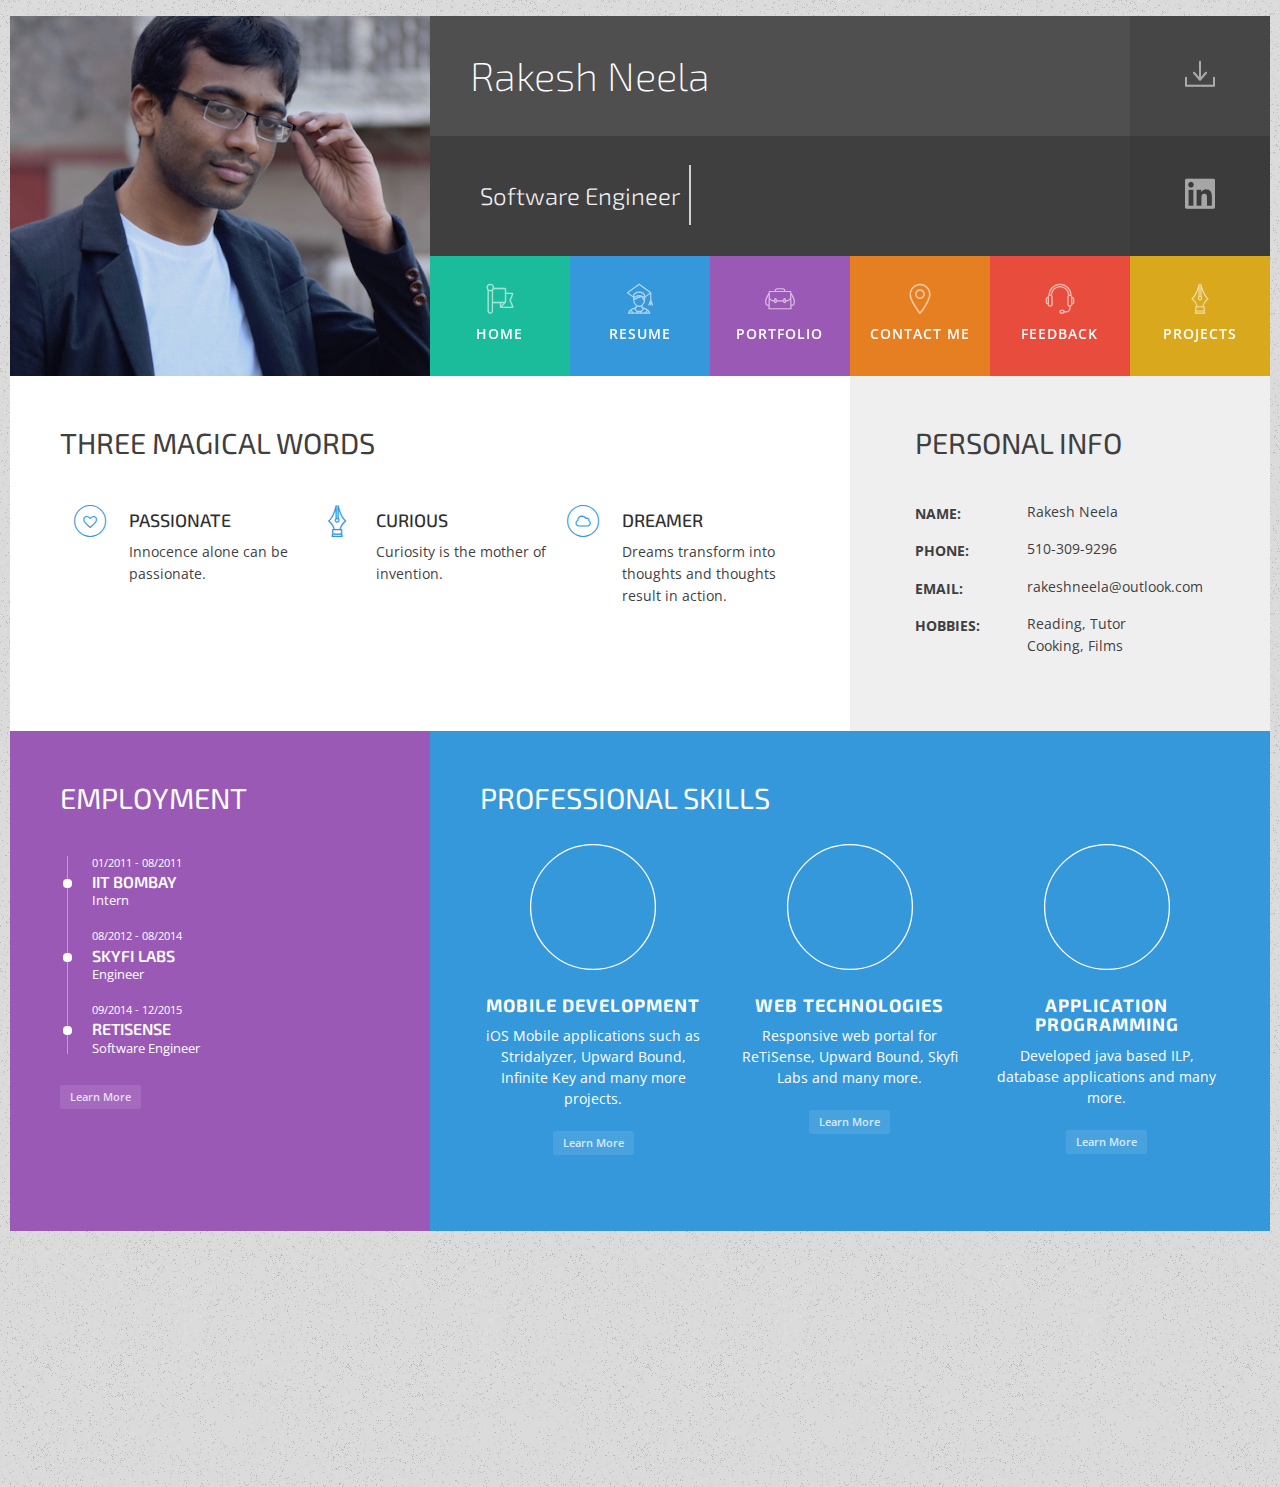
==== index.html @ 39ac91a6 "First Look of Website" ====
<!DOCTYPE html>
<html lang="en">
<!--[if IE 9]>
<html class="ie9" lang="en">    <![endif]-->
<!--[if IE 8]>
<html class="ie8" lang="en">    <![endif]-->
<head>
   <meta http-equiv="Content-Type" content="text/html; charset=utf-8" />
   <meta http-equiv="X-UA-Compatible" content="IE=edge">
   <meta name=viewport content="width=device-width, initial-scale=1">
   <link rel="icon" href="logo.png" type="image/png">
   <title>Rakesh Neela | Home</title>

   <meta name="description" content=" I am Rakesh Neela, looking for opportunities in Software engineer speciality in the areas of iOS and web development.">
   <meta name="keywords" content="Rakesh Neela, iOS Developer, Software Engineer">
   <meta name="author" content="Rakesh Neela">

   <!-- Preloader -->
   <link href="css/preloader.css" property='stylesheet' rel="stylesheet" type="text/css" media="screen"/>

   <!-- CSS -->
   <link rel="stylesheet" href="css/bootstrap.min.css" media="screen">
   <link href="css/font-awesome.min.css" property='stylesheet' rel="stylesheet" type="text/css" media="screen"/>
   <link href="js/flaticons/flaticon.min.css?v=29022016" property='stylesheet' rel="stylesheet" type="text/css" media="screen"/>
   <link href="js/hover/css/hover-min.css" property='stylesheet' rel="stylesheet" type="text/css" media="screen"/>
   <link href="js/mfp/css/magnific-popup.min.css?v=1.1.0" property='stylesheet' rel="stylesheet" type="text/css" media="screen"/>
   <link href="js/owl-carousel/assets/owl.carousel.min.css?v=2.1.0" property='stylesheet' rel="stylesheet" type="text/css" media="screen"/>

   <!-- Custom styles -->
   <link href="css/style.css" property='stylesheet' rel="stylesheet" type="text/css" media="screen"/>
   <link href="css/layouts/samuel.css" property='stylesheet' rel="stylesheet" type="text/css" media="screen"/>
   <link href="css/colors/default.css" id="color-styles" property='stylesheet' rel="stylesheet" type="text/css" media="screen"/>
</head>

<body id="samuel" class="boxed">

<!--Pre-Loader-->
<div id="preloader"></div>

<header>
   <section id="top-navigation" class="container-fluid nopadding">
      <div class="row nopadding ident ui-bg-color01">
         <!-- Photo -->
         <a href="index.html">
            <div class="col-md-4 vc-photo photo-01">&nbsp;</div>
         </a>
         <!-- /Photo -->
         <div class="col-md-8 vc-name nopadding">
            <!-- Name-Position -->
            <div class="row nopadding name">
               <div class="col-md-10 name-title"><h1 class="font-accident-two-extralight">Rakesh Neela</h1></div>
               <div class="col-md-2 nopadding name-pdf">
                  <a href="Rakesh-Resume.pdf" class="hvr-sweep-to-right"><i class="flaticon-download149" title="Download CV.pdf"></i></a>
               </div>
            </div>
            <div class="row nopadding position">
               <div class="col-md-10 position-title">

                  <section class="cd-intro">
                     <h2 class="cd-headline clip is-full-width font-accident-two-light">
                       <!-- <span>Experienced </span> -->
                        <span class="cd-words-wrapper">
                           <b class="is-visible">&nbsp;&nbsp;Software Engineer</b>
                           <b>&nbsp;&nbsp;iOS Developer</b>
                           <b>&nbsp;&nbsp;Web Developer</b>
                        </span>
                     </h2>
                  </section>

               </div>
               <div class="col-md-2 nopadding pdf">
                  <a href="https://www.linkedin.com/in/rakeshneela" class="hvr-sweep-to-right"><i class="flaticon-linkedin22" title="Linked In"></i></a>
               </div>
            </div>
            <!-- /Name-Position -->

            <!-- Main Navigation -->

            <ul id="nav" class="row nopadding cd-side-navigation">
               <li class="col-xs-4 col-sm-2 nopadding menuitem ui-menu-color01" data-animation-duration="1000" data-animation-delay="100">
                  <a href="index.html" class="hvr-sweep-to-bottom"><i class="flaticon-insignia"></i><span>home</span></a>
               </li>
               <li class="col-xs-4 col-sm-2 nopadding menuitem ui-menu-color02" data-animation-duration="1000" data-animation-delay="300">
                  <a href="resume.html" class="hvr-sweep-to-bottom"><i class="flaticon-graduation61"></i><span>resume</span></a>
               </li>
               <li class="col-xs-4 col-sm-2 nopadding menuitem ui-menu-color03" data-animation-duration="1000" data-animation-delay="500">
                  <a href="portfolio-4-col.html" class="hvr-sweep-to-bottom"><i class="flaticon-book-bag2"></i><span>portfolio</span></a>
               </li>
               <li class="col-xs-4 col-sm-2 nopadding menuitem ui-menu-color04" data-animation-duration="1000" data-animation-delay="700">
                  <a href="contacts.html" class="hvr-sweep-to-bottom"><i class="flaticon-placeholders4"></i><span>contact me</span></a>
               </li>
               <li class="col-xs-4 col-sm-2 nopadding menuitem ui-menu-color05" data-animation-duration="1000" data-animation-delay="900">
                  <a href="feedback.html" class="hvr-sweep-to-bottom"><i class="flaticon-earphones18"></i><span>feedback</span></a>
               </li>
               <li class="col-xs-4 col-sm-2 nopadding menuitem ui-menu-color06" data-animation-duration="1000" data-animation-delay="1100">
                  <a href="blog-3-col.html" class="hvr-sweep-to-bottom"><i class="flaticon-pens15"></i><span>projects</span></a>
               </li>
                
            </ul>

            <!-- /Main Navigation -->

         </div>
      </div>
   </section>
</header>

<!-- Container -->
<div class="content-wrap">

   <section class="container-fluid" data-section="home">

      <!-- Personal Flexy Section -->
      <div class="row flex-row">
         <!-- Personal Details 01 -->
         <div id="details" class="col-md-8 flex-column bg-color01 light nopadding"
              data-animation-origin="left"
              data-animation-duration="300"
              data-animation-delay="400"
              data-animation-distance="200px">
            <div class="padding-50 flex-panel">
               <div class="row row-no-padding">
                  <div class="col-md-12 nopadding">
                     <h3 class="font-accident-two-normal uppercase title">Three magical words </h3>
                    <!-- <div class="quote">
                        <h4 class="font-accident-two-normal uppercase subtitle">I am </h4>
                        <div class="dividewhite3"></div>
                     </div> -->
                      <div class="dividewhite3"></div>
                  </div>
               </div>
               <div class="divider-dynamic"></div>
               <div class="row nopadding">
                  <div class="col-md-4 infoblock nopadding">
                     <div class="row">
                        <div class="col-xs-12 col-sm-1 col-md-3"><i class="flaticon-symbol color-blue"></i><div class="dividewhite1"></div></div>
                        <div class="col-xs-12 col-sm-11 col-md-9">
                           <h4 class="font-accident-two-medium uppercase">Passionate</h4>
                           <p class="">
                              Innocence alone can be passionate.
                           </p>
                        </div>
                     </div>
                     <div class="divider-dynamic"></div>
                  </div>
                  <div class="col-md-4 infoblock nopadding">
                     <div class="row">
                        <div class="col-xs-12 col-sm-1 col-md-3"><i class="flaticon-pens15 color-blue"></i><div class="dividewhite1"></div></div>
                        <div class="col-xs-12 col-sm-11 col-md-9">
                           <h4 class="font-accident-two-medium uppercase">Curious </h4>
                           <p class="">
                            Curiosity is the mother of invention.
                           </p>
                        </div>
                     </div>
                     <div class="divider-dynamic"></div>
                  </div>
                  <div class="col-md-4 infoblock nopadding">
                     <div class="row">
                        <div class="col-xs-12 col-sm-1 col-md-3"><i class="flaticon-internet color-blue"></i><div class="dividewhite1"></div></div>
                        <div class="col-xs-12 col-sm-11 col-md-9">
                           <h4 class="font-accident-two-medium uppercase">Dreamer</h4>
                           <p class="">
                              Dreams transform into thoughts and thoughts result in action.
                           </p>
                        </div>
                     </div>
                     <div class="divider-dynamic"></div>
                  </div>

               </div>
            </div>
         </div>
         <!-- /Personal Details 01 -->

         <!-- Personal Details 02 -->
         <div id="personal" class="col-md-4 flex-column light ui-block-color01 personal"
              data-animation-origin="right"
              data-animation-duration="500"
              data-animation-delay="600"
              data-animation-distance="100px">
            <div class="padding-50 flex-panel">
               <h3 class="font-accident-two-normal uppercase title">Personal Info</h3>
               <div class="dividewhite4"></div>
               <div>
                  <div class="fullwidth box">
                     <div class="one"><p class="uppercase">Name:</p></div>
                     <div class="two"><p class="">Rakesh Neela</p></div>
                  </div>
                <!--  <div class="fullwidth box">
                     <div class="one"><p class="uppercase text-nowrap">Birth Date:</p></div>
                     <div class="two"><p class="">03/12/1980</p></div>
                  </div>
                  <div class="fullwidth box">
                     <div class="one"><p class="uppercase">Address:</p></div>
                     <div class="two"><p class="">1234, Direct drive, Daytona Beach, Fl, USA</p></div>
                  </div>
                -->  <div class="fullwidth box">
                     <div class="one"><p class="uppercase">Phone:</p></div>
                     <div class="two"><p class="">510-309-9296</p></div>
                  </div>
                  <div class="fullwidth box">
                     <div class="one"><p class="uppercase">Email:</p></div>
                     <div class="two"><p class="">rakeshneela@outlook.com</p></div>
                  </div>
                  <div class="fullwidth box">
                     <div class="one"><p class="uppercase">Hobbies:</p></div>
                     <div class="two"><p class="">Reading, Tutor <br/> Cooking, Films</p></div>
                  </div>
               </div>
               <div class="dividewhite1"></div>
            </div>
         </div>
         <!-- /Personal Details 02 -->
      </div>
      <!-- /Personal Flexy Section -->

   </section>

   <section id="professional" class="container-fluid" data-section="home">

      <div class="row flex-row">

         <div id="pro-experience" class="col-md-4 flex-column dark nopadding ui-block-color02 flex-col"
              data-animation-origin="bottom"
              data-animation-duration="300"
              data-animation-delay="800"
              data-animation-distance="200px">
            <div class="padding-50 flex-panel">
               <h3 class="font-accident-two-normal uppercase title">Employment</h3>
               <div class="dividewhite4"></div>
               <div class="experience">
                  <ul class="">
                     <li class="date">01/2011 - 08/2011</li>
                     <li class="company uppercase">
                        <a>
                           IIT Bombay
                        </a>
                     </li>
                     <li class="position">Intern</li>
                  </ul>
                  <ul class="">
                     <li class="date">08/2012 - 08/2014</li>
                     <li class="company uppercase">
                        <a>
                           Skyfi Labs
                        </a>
                     </li>
                     <li class="position">Engineer</li>
                  </ul>
                  <ul class="">
                     <li class="date">09/2014 - 12/2015</li>
                     <li class="company uppercase">
                        <a>
                           ReTiSense
                        </a>
                     </li>
                     <li class="position">Software Engineer</li>
                  </ul>
               </div>
               <a href="resume.html" class="btn btn-wh-trans btn-xs">Learn More</a>
               <div class="dividewhite1"></div>
            </div>
         </div>
         <div id="circle-skills" class="col-md-8 flex-column dark nopadding ui-block-color03 flex-col" data-section="progress"
              data-animation-origin="right"
              data-animation-duration="400"
              data-animation-delay="1100"
              data-animation-distance="200px">
            <div class="padding-50 flex-panel">
               <h3 class="font-accident-two-normal uppercase title">Professional skills</h3>
               <div class="dividewhite1"></div>
               <div class="row">

                  <div class="col-md-4 col-sm-4 col-xs-12 nopadding">
                     <div class="progressbar text-center">
                        <div id="circle1"
                             data-progressbar="circle"
                             data-progressbar-color="#fff"
                             data-progressbar-trailcolor="#fff"
                             data-progressbar-to='{"color": "#51f2ec", "width": 4}'
                             data-progressbar-from='{"color": "#3498db", "width": 4}'
                             data-progressbar-value="0.75">
                        </div>
                        <h4 class="font-accident-two-bold uppercase">Mobile Development</h4>
                        <p class="font-regular-normal">
                           iOS Mobile applications such as Stridalyzer, Upward Bound, Infinite Key and many more projects. 
                        </p>
                        <a href="resume.html" class="btn btn-wh-trans btn-xs">Learn More</a>
                     </div>
                       
                      
                     <div class="dividewhite1"></div>
                  </div>

                  <div class="col-md-4 col-sm-4 col-xs-12 nopadding">
                     <div class="progressbar text-center">
                        <div id="circle2"
                             data-progressbar="circle"
                             data-progressbar-color="#fff"
                             data-progressbar-trailcolor="#fff"
                             data-progressbar-to='{"color": "#ffd200", "width": 4}'
                             data-progressbar-from='{"color": "#3498db", "width": 4}'
                             data-progressbar-value="0.90">
                        </div>
                        <h4 class="font-accident-two-bold uppercase">Web Technologies</h4>
                        <p class="font-regular-normal">
                            Responsive web portal for ReTiSense, Upward Bound, Skyfi Labs and many more.  
                        </p>
                        <a href="resume.html" class="btn btn-wh-trans btn-xs">Learn More</a>
                     </div>
                     <div class="dividewhite1"></div>
                  </div>

                  <div class="col-md-4 col-sm-4 col-xs-12 nopadding">
                     <div class="progressbar text-center">
                        <div id="circle3"
                             data-progressbar="circle"
                             data-progressbar-color="#fff"
                             data-progressbar-trailcolor="#fff"
                             data-progressbar-to='{"color": "#F09C88", "width": 4}'
                             data-progressbar-from='{"color": "#3498db", "width": 4}'
                             data-progressbar-value="0.65">
                        </div>
                        <h4 class="font-accident-two-bold uppercase">Application Programming</h4>
                        <p class="font-regular-normal">
                           Developed java based ILP, database applications and many more. 
                        </p>
                        <a href="resume.html" class="btn btn-wh-trans btn-xs">Learn More</a>
                     </div>
                     <div class="dividewhite1"></div>
                  </div>

               </div>
            </div>
         </div>

      </div>

   </section>

</div>

<footer class="padding-50 dark ui-bg-color01"
        data-animation-origin="top"
        data-animation-duration="500"
        data-animation-delay="800"
        data-animation-distance="50px">
   <div class="container-fluid nopadding">
      <div class="row">
    <div class="col-sm-4">
          </div>
          <div class="col-sm-4">
            <center>
            <h5 class="font-accident-two-bold uppercase">Follow me</h5>
            <div class="follow">
               <ul class="list-inline social">
                  <li><a target="_blank" href="https://www.facebook.com/rakeshneela" class="rst-icon-facebook"><i class="fa fa-facebook"></i></a></li>
                  <li><a target="_blank" href="https://twitter.com/rakeshneela1" class="rst-icon-twitter"><i class="fa fa-twitter"></i></a></li>
                  <li><a target="_blank" href="https://github.com/rakeshneela" class="rst-icon-github"><i class="fa fa-github"></i></a></li>
                  <li><a target="_blank" href="#" class="rst-icon-youtube"><i class="fa fa-youtube"></i></a></li>
               </ul>
            </div>
            <div class="divider-dynamic"></div>
                </center>
         </div>
      
          <div class="col-sm-4">
          </div>
       </div>
      <div class="dividewhite1"></div>
      <div class="row">
          <center>
         <div class="col-md-12 copyrights">
            <p>© 2017 Rakesh Neela.</p>
         </div>
              </center>
      </div>
   </div>
</footer>

<!-- Back to Top -->
<div id="back-top"></div>
<!-- /Back to Top -->

<!-- JS -->
<script src="js/jquery.min.js"></script>
<script src="js/bootstrap.min.js" ></script>
<script src="js/imagesloaded.pkgd.min.js"></script>
<script src="js/isotope.pkgd.min.js"></script>
<script src="js/scrollreveal.min.js"></script>
<script src="js/velocity.min.js"></script>

<script src="js/mfp/js/jquery.magnific-popup.min.js" type="text/javascript"></script>
<script src="js/progressbar/progressbar.min.js" type="text/javascript"></script>

<script src="js/anicounter/jquery.counterup.min.js" type="text/javascript"></script>
<script src="js/pjax/jquery.pjax.min.js" type="text/javascript"></script>
<script src="js/owl-carousel/owl.carousel.min.js" type="text/javascript"></script>
<script src="js/headlines/headlines.min.js" type="text/javascript"></script>

<!-- Custom scripts -->
<script src="js/animation.js" type="text/javascript"></script>
<script src="js/custom.js" type="text/javascript"></script>


</body>

</html>
---- css/preloader.css ----
#preloader{position:fixed;left:0;top:0;z-index:99999;width:100%;height:100%;overflow:visible;background:url(../images/preloader.gif) center center no-repeat #666}
---- css/style.css ----
/* Fonts */
@import url("https://fonts.googleapis.com/css?family=Exo+2:100,200,300,400,400i,500,600,700,800,900|Open+Sans:300,400,400i,600,700,800");
/* Colors */
/*------------------------------------------------------------------
[Color Scheme / Colors, textures]
*/
.e-bg-light-texture {
  background: url("../images/backgrounds/dark_fish_skin.png"); }

/* Color Classes */
.color01 {
  color: #ffffff !important; }

.color02 {
  color: #f7f7f7 !important; }

.color03 {
  color: #efefef !important; }

.color04 {
  color: #e7e7e7 !important; }

.color05 {
  color: #dfdfdf !important; }

.color06 {
  color: #d7d7d7 !important; }

.color07 {
  color: #cfcfcf !important; }

.color08 {
  color: #c7c7c7 !important; }

.color09 {
  color: #bfbfbf !important; }

.color10 {
  color: #b7b7b7 !important; }

.color11 {
  color: #afafaf !important; }

.color12 {
  color: #a7a7a7 !important; }

.color13 {
  color: #9f9f9f !important; }

.color14 {
  color: #979797 !important; }

.color15 {
  color: #8f8f8f !important; }
  .color15 a {
    color: #8f8f8f; }
    .color15 a:hover {
      color: #e74c3c; }

.color16 {
  color: #878787 !important; }

.color17 {
  color: #7f7f7f !important; }

.color18 {
  color: #777777 !important; }

.color19 {
  color: #6f6f6f !important; }

.color20 {
  color: #676767 !important; }

.color21 {
  color: #5f5f5f !important; }

.color22 {
  color: #575757 !important; }

.color23 {
  color: #4f4f4f !important; }

.color24 {
  color: #474747 !important; }

.color25 {
  color: #3f3f3f !important; }

.color26 {
  color: #373737 !important; }

.color27 {
  color: #2f2f2f !important; }

.color28 {
  color: #272727 !important; }

.color29 {
  color: #1f1f1f !important; }

.color30 {
  color: #171717 !important; }

.color31 {
  color: #0f0f0f !important; }

.color32 {
  color: #070707 !important; }

.color-red {
  color: #e74c3c !important; }

.color-orange {
  color: #e67e22 !important; }

.color-green {
  color: #1abc9c !important; }

.color-blue {
  color: #3498db !important; }

.color-darkblue {
  color: #1c4a6c !important; }

.color-cyan {
  color: #9b59b6 !important; }

.color-yellow {
  color: #d9a81d !important; }

.color-rose {
  color: #e798ac !important; }

.color-darkrose {
  color: #e17f98 !important; }

.red {
  background-color: #e74c3c !important; }

.orange {
  background-color: #e67e22 !important; }

.green {
  background-color: #1abc9c !important; }

.blue {
  background-color: #3498db !important; }

.darkblue {
  background-color: #1c4a6c !important; }

.cyan {
  background-color: #9b59b6 !important; }

.yellow {
  background-color: #d9a81d !important; }

.l-grey {
  background-color: #f2f2f2 !important; }

.grey {
  background-color: #999 !important; }

/*Font/link Colors */
.fontcolor-regular, .fontcolor-regular a {
  color: #171717 !important; }

.fontcolor-invert, .fontcolor-invert a {
  color: #ffffff !important; }

.fontcolor-medium, .fontcolor-medium a {
  color: #676767 !important; }

.fontcolor-medium-light {
  color: #8f8f8f !important; }
  .fontcolor-medium-light a {
    color: #8f8f8f !important; }
    .fontcolor-medium-light a:hover, .fontcolor-medium-light a:focus {
      color: #e74c3c !important; }

.hovercolor, .hovercolor a {
  color: #e74c3c !important; }

.accent-color, .accent-color a {
  color: #007EA7 !important; }

.accent-color a:hover {
  color: #e74c3c !important; }

/*Background Color Classes */
.bg-color01 {
  background-color: #ffffff !important; }

.bg-color02 {
  background-color: #f7f7f7 !important; }

.bg-color03 {
  background-color: #efefef !important; }

.bg-color04 {
  background-color: #e7e7e7 !important; }

.bg-color05 {
  background-color: #dfdfdf !important; }

.bg-color06 {
  background-color: #d7d7d7 !important; }

.bg-color07 {
  background-color: #cfcfcf !important; }

.bg-color08 {
  background-color: #c7c7c7 !important; }

.bg-color09 {
  background-color: #bfbfbf !important; }

.bg-color10 {
  background-color: #b7b7b7 !important; }

.bg-color11 {
  background-color: #afafaf !important; }

.bg-color12 {
  background-color: #a7a7a7 !important; }

.bg-color13 {
  background-color: #9f9f9f !important; }

.bg-color14 {
  background-color: #979797 !important; }

.bg-color15 {
  background-color: #8f8f8f !important; }

.bg-color16 {
  background-color: #878787 !important; }

.bg-color17 {
  background-color: #7f7f7f !important; }

.bg-color18 {
  background-color: #777777 !important; }

.bg-color19 {
  background-color: #6f6f6f !important; }

.bg-color20 {
  background-color: #676767 !important; }

.bg-color21 {
  background-color: #5f5f5f !important; }

.bg-color22 {
  background-color: #575757 !important; }

.bg-color23 {
  background-color: #4f4f4f !important; }

.bg-color24 {
  background-color: #474747 !important; }

.bg-color25 {
  background-color: #3f3f3f !important; }

.bg-color26 {
  background-color: #373737 !important; }

.bg-color27 {
  background-color: #2f2f2f !important; }

.bg-color28 {
  background-color: #272727 !important; }

.bg-color29 {
  background-color: #1f1f1f !important; }

.bg-color30 {
  background-color: #171717 !important; }

.bg-color31 {
  background-color: #0f0f0f !important; }

.bg-color32 {
  background-color: #070707 !important; }

.dark .title, .dark p {
  color: #ffffff; }
.dark .subtitle {
  color: #8f8f8f; }

/* Typography */
/*------------------------------------------------------------------
[Typography]
*/
/* Headings Fonts variables */
/* Heading font two */
.font-accident-two-thin {
  font-family: "Exo 2", sans-serif;
  font-weight: 100 !important; }

.font-accident-two-extralight {
  font-family: "Exo 2", sans-serif;
  font-weight: 200 !important; }

.font-accident-two-light {
  font-family: "Exo 2", sans-serif;
  font-weight: 300 !important; }

.font-accident-two-normal {
  font-family: "Exo 2", sans-serif;
  font-weight: 400 !important; }

.font-accident-two-medium {
  font-family: "Exo 2", sans-serif;
  font-weight: 500 !important; }

.font-accident-two-bold {
  font-family: "Exo 2", sans-serif;
  font-weight: 700 !important; }

.font-accident-two-extrabold {
  font-family: "Exo 2", sans-serif;
  font-weight: 800 !important; }

.font-accident-two-black {
  font-family: "Exo 2", sans-serif;
  font-weight: 900 !important; }

/* Regular font */
.font-regular-light {
  font-family: "Open Sans", sans-serif;
  font-weight: 300;
  font-style: normal !important; }

.font-regular-normal {
  font-family: "Open Sans", sans-serif;
  font-weight: 400;
  font-style: normal !important; }

.font-regular-normal-italic {
  font-family: "Open Sans", sans-serif;
  font-weight: 400;
  font-style: oblique !important; }

.font-regular-medium {
  font-family: "Open Sans", sans-serif;
  font-weight: 600;
  font-style: normal !important; }

.font-regular-bold {
  font-family: "Open Sans", sans-serif;
  font-weight: 700;
  font-style: normal !important; }

.font-regular-extrabold {
  font-family: "Open Sans", sans-serif;
  font-weight: 800;
  font-style: normal !important; }

/* Headings */
h2 {
  font-size: 48px; }

h3 {
  line-height: 1.2em;
  font-size: 29px; }

h6 {
  font-size: 11px;
  letter-spacing: 3px; }

h4 a, h5 a, h6 a {
  color: #e74c3c; }

.title-light {
  padding-bottom: 20px;
  border-bottom: 1px solid rgba(0, 0, 0, 0.1);
  display: initial; }

/* Paragraphs */
.small {
  font-size: 13px; }

.extrasmall {
  font-size: 12px; }

.superheading {
  font-size: 48px; }

/* Buttons */
/*------------------------------------------------------------------
[Buttons]
*/
/* Button Types */
.btn-darker,
.btn-blk,
.btn-gr,
.btn-lgr,
.btn-lgr-str,
.btn-grey-str,
.btn-light,
.btn-wh,
.btn-wh-str,
.btn-rd,
.btn-rd-str,
.btn-wh-trans {
  letter-spacing: 0;
  border-radius: 2px;
  font-weight: 600;
  font-family: "Open Sans", sans-serif;
  margin-right: 12px;
  padding: 8px 24px;
  transition: all 0.35s ease-in-out;
  -moz-transition: all 0.35s ease-in-out;
  -webkit-transition: all 0.35s ease-in-out;
  -o-transition: all 0.35s ease-in-out;
  -ms-transition: all 0.35s ease-in-out; }
  .btn-darker:focus,
  .btn-blk:focus,
  .btn-gr:focus,
  .btn-lgr:focus,
  .btn-lgr-str:focus,
  .btn-grey-str:focus,
  .btn-light:focus,
  .btn-wh:focus,
  .btn-wh-str:focus,
  .btn-rd:focus,
  .btn-rd-str:focus,
  .btn-wh-trans:focus {
    outline: none; }

.btn-darker {
  border: 1px solid #6f6f6f;
  background: #6f6f6f;
  color: #ffffff !important; }
  .btn-darker:hover {
    border: 1px solid #e74c3c;
    background: #e74c3c;
    color: #ffffff !important; }

.btn-blk {
  border: 1px solid #353535;
  background: #353535;
  color: #8f8f8f !important; }
  .btn-blk:hover {
    border: 1px solid #e74c3c;
    background: #e74c3c;
    color: #ffffff !important; }
  .btn-blk:focus {
    border: 1px solid #e74c3c;
    background: #e74c3c;
    color: #ffffff !important; }

.btn-gr {
  border: 1px solid transparent;
  color: #c7c7c7 !important;
  background: #505050; }
  .btn-gr:hover {
    border: 1px solid #e74c3c;
    background: #e74c3c;
    color: #ffffff !important; }

.btn-lgr {
  border: 1px solid #e7e7e7;
  background: #e7e7e7;
  color: #ffffff !important; }
  .btn-lgr:hover {
    border: 1px solid #e74c3c;
    background: #e74c3c;
    color: #ffffff !important; }

.btn-lgr-str {
  background: none;
  border: 2px solid #d7d7d7;
  color: #cfcfcf !important; }
  .btn-lgr-str:hover {
    background: none;
    border: 2px solid #e74c3c;
    color: #e74c3c !important; }
  .btn-lgr-str:focus {
    background: none;
    border: 2px solid #e74c3c;
    color: #e74c3c !important; }

.btn-grey-str {
  background: none !important;
  border: 2px solid #bfbfbf;
  color: #bfbfbf !important; }
  .btn-grey-str:hover {
    background: none;
    border: 2px solid #e74c3c;
    color: #e74c3c !important; }

.btn-light {
  background: #efefef;
  border: 1px solid #efefef;
  color: #bfbfbf !important; }
  .btn-light:hover {
    background: #e74c3c;
    border: 1px solid #e74c3c;
    color: #ffffff !important; }

.btn-wh-str {
  background: none;
  border: 2px solid #ffffff;
  color: #ffffff !important; }
  .btn-wh-str:hover {
    background: none;
    border: 2px solid #e74c3c;
    color: #e74c3c !important; }

.btn-wh {
  background: #ffffff;
  border: 2px solid #ffffff;
  color: #bfbfbf !important; }
  .btn-wh:hover {
    background: #e74c3c;
    border: 2px solid #e74c3c;
    color: #ffffff !important; }

.btn-rd {
  border: 1px solid #e74c3c;
  color: #ffffff !important;
  background: #e74c3c; }
  .btn-rd:hover {
    border: 1px solid #ec1717;
    background: #ec1717;
    color: #ffffff !important; }

.btn-rd-str {
  background: none;
  border: 2px solid #e74c3c;
  color: #e74c3c !important; }
  .btn-rd-str:hover {
    background: none;
    border: 2px solid #ffffff;
    color: #ffffff !important; }

.btn-wh-trans {
  margin-top: 8px;
  background: rgba(255, 255, 255, 0.1);
  border: 1px solid transparent;
  color: rgba(255, 255, 255, 0.8) !important; }
  .btn-wh-trans:hover {
    background: rgba(255, 255, 255, 0.3);
    color: #ffffff !important; }

/* Button Sizes */
.btn-lg {
  font-size: 15px; }

.btn-default {
  font-size: 13px; }

.btn-sm {
  font-size: 12px; }

.btn-xs {
  font-size: 11px;
  padding: 3px 9px 2px 9px; }

/* Basic styles */
/*------------------------------------------------------------------
[4. Basic Styles]
*/
html {
  -webkit-font-smoothing: antialiased; }

body {
  display: block;
  background-color: #bfbfbf;
  overflow-x: hidden;
  overflow-y: auto;
  color: #2f2f2f;
  font: 14px/1.6 "Open Sans", sans-serif;
  font-weight: 400;
  text-rendering: optimizeLegibility;
  -webkit-font-smoothing: antialiased;
  -moz-osx-font-smoothing: grayscale; }

.boxed {
  display: block;
  background-color: #676767;
  position: relative;
  max-width: 1260px;
  margin-right: auto;
  margin-left: auto; }
  .boxed header {
    margin: 16px 0 0 0; }
  .boxed footer {
    margin: 0 0 16px 0; }

#initial {
  background-image: url("../images/initial/bg-01.jpg");
  background-attachment: fixed;
  background-position: center center;
  background-size: cover; }
  #initial .layouts {
    text-align: center;
    padding: 0 20px;
    margin-bottom: 25px; }
    #initial .layouts p {
      font-size: 12px;
      font-weight: 500;
      color: #a7a7a7; }
    #initial .layouts .demo-image-wrap {
      border: 1px solid #fff;
      background-color: #fff;
      padding: 3px;
      position: relative;
      margin-right: 1px;
      transition: all 0.4s;
      -webkit-transition: all 0.4s;
      -webkit-box-shadow: 0 2px 8px rgba(0, 0, 0, 0.15);
      box-shadow: 0 2px 8px rgba(0, 0, 0, 0.15); }
      #initial .layouts .demo-image-wrap:hover {
        background-color: #e67e22;
        border-color: #e74c3c;
        -webkit-box-shadow: 0 4px 12px rgba(0, 0, 0, 0.4), 0 -4px 12px rgba(0, 0, 0, 0.4);
        box-shadow: 0 4px 12px rgba(0, 0, 0, 0.4), 0 -4px 12px rgba(0, 0, 0, 0.4); }
        #initial .layouts .demo-image-wrap:hover .demo-image {
          background-position: center bottom; }
        #initial .layouts .demo-image-wrap:hover .short {
          -webkit-transition: background-position .7s linear 0s;
          transition: background-position .7s linear 0s; }
        #initial .layouts .demo-image-wrap:hover .medium {
          -webkit-transition: background-position 3s linear 0s;
          transition: background-position 3s linear 0s; }
        #initial .layouts .demo-image-wrap:hover .long {
          -webkit-transition: background-position 8s linear 0s;
          transition: background-position 8s linear 0s; }
    #initial .layouts .demo-image {
      position: relative;
      background-position: top center;
      background-repeat: no-repeat;
      background-size: 100% auto;
      margin: 0 auto;
      height: 230px;
      -webkit-transition: background-position 1s linear 0s;
      -moz-transition: background-position 1s linear 0s;
      -o-transition: background-position 1s linear 0s;
      transition: background-position 1s linear 0s; }
    #initial .layouts .demo-main {
      height: 400px; }
    @media (max-width: 991px) {
      #initial .layouts .demo-image {
        height: 600px; } }
    @media (max-width: 767px) {
      #initial .layouts .demo-image {
        height: 500px; } }
    @media (max-width: 543px) {
      #initial .layouts .demo-image {
        height: 300px; } }

.check {
  position: absolute;
  width: 50px;
  height: 50px;
  border-radius: 25px;
  text-align: center;
  right: -20px;
  top: -20px;
  color: #ffffff;
  font-family: "Open Sans", sans-serif;
  font-size: 12px;
  font-weight: 700;
  line-height: 50px;
  z-index: 999;
  text-transform: uppercase; }

/*Clearfix */
.clearfix:after {
  content: ".";
  visibility: hidden;
  display: block;
  height: 0;
  clear: both; }

a,
a i,
a i:before {
  cursor: pointer;
  text-decoration: none;
  color: #2f2f2f;
  transition: all 0.25s ease 0s;
  -moz-transition: all 0.25s ease 0s;
  -webkit-transition: all 0.25s ease 0s;
  -o-transition: all 0.25s ease 0s; }

a:hover,
a:focus {
  text-decoration: none;
  outline: none;
  color: #e74c3c; }

p {
  line-height: 1.6em;
  font-size: 14px;
  font-weight: 400;
  margin: 0 0 10px 0;
  color: #2f2f2f; }

hr {
  margin-bottom: 0;
  margin-top: 0;
  border-top: 1px solid #bfbfbf;
  padding: 6px 0 6px 0;
  border-bottom: none;
  border-left: none;
  border-right: none; }

/* Lists */
ul {
  padding-left: 0;
  list-style: none;
  margin-left: 0; }
  ul li {
    padding: 0; }
    ul li a {
      cursor: pointer;
      color: #2f2f2f; }
  ul li, ul li a {
    font-size: 13px; }

ul.list-o {
  list-style: none;
  padding: 0;
  margin: 0; }
  ul.list-o li {
    padding-left: 1em;
    text-indent: -.7em; }
    ul.list-o li:before {
      padding-right: 4px;
      content: "O";
      color: #e74c3c; }

/* Dividers */
.dividewhite1 {
  height: 10px; }

.dividewhite2 {
  height: 20px; }

.dividewhite3 {
  height: 30px; }

.dividewhite4 {
  height: 40px; }

.dividewhite5 {
  height: 50px; }

.dividewhite6 {
  height: 60px; }

.dividewhite7 {
  height: 70px; }

.dividewhite8 {
  height: 80px; }

.dividewhite9 {
  height: 90px; }

.dividewhite10 {
  height: 100px; }

.divider-dynamic {
  height: 10px; }

/* Heights */
.height-600 {
  min-height: 600px; }

.height-500 {
  min-height: 500px; }

.height-400 {
  min-height: 400px; }

.height-300 {
  min-height: 300px; }

.height-200 {
  min-height: 200px; }

.height-100 {
  min-height: 100px; }

/* Paddings */
.padding-30,
.padding-40,
.padding-50,
.padding-60 {
  overflow: hidden; }

.padding-30 {
  padding: 30px 30px 30px 30px; }

.padding-0-30-30-0 {
  padding: 0 30px 30px 0; }

.padding-30-30-30-0 {
  padding: 30px 30px 30px 0; }

.padding-40 {
  padding: 30px 40px 30px 40px; }

.padding-44 {
  padding: 44px 30px 44px 30px; }

.padding-50 {
  padding: 50px 50px 50px 50px; }

.padding-60 {
  padding: 60px 60px 60px 60px; }

/* No Padding elements */
.row-no-padding {
  margin-left: 0 !important;
  margin-right: 0 !important; }
  .row-no-padding [class*="col-"] {
    padding-left: 0 !important;
    padding-right: 0 !important; }

.nopadding {
  padding: 0 !important;
  margin: 0 !important; }

.nomargin {
  margin: 0 !important; }

/* Position */
.e-absolute {
  position: absolute !important; }

.e-relative {
  position: relative !important; }

.e-fixed {
  position: fixed !important; }

/* Display */
.inline {
  display: inline; }

.block {
  display: block; }

.inline-block {
  display: inline-block; }

.e-centered {
  margin: 0 auto; }

.table {
  display: table; }

.table-row {
  display: table-row; }

.table-cell {
  display: table-cell; }

/* Text */
.uppercase {
  text-transform: uppercase; }

i {
  color: #b7b7b7; }

.hidden {
  display: none; }

.respon-wrap img {
  max-width: 100% !important;
  height: auto;
  display: block; }

/* Widths */
.fullwidth {
  width: 100% !important; }

.width-90 {
  width: 90%; }

.width-80 {
  width: 80%; }

.width-70 {
  width: 70%; }

.width-60 {
  width: 60%; }

.width-50 {
  width: 50%; }

.width-40 {
  width: 40%; }

.width-30 {
  width: 30%; }

/* Back to top */
#back-top {
  background: #bfbfbf url(../images/back_top.png) no-repeat 50% 50%;
  bottom: 40px;
  visibility: hidden;
  height: 40px;
  position: fixed;
  right: 30px;
  width: 40px;
  z-index: 9999;
  opacity: 0;
  cursor: pointer; }
  #back-top:hover {
    background: #e74c3c url(../images/back_top.png) no-repeat 50% 50%;
    border-color: #e74c3c; }

/* Forms */
input, textarea {
  border: 0;
  background: none;
  border: 1px solid #d7d7d7;
  width: 100%;
  padding-top: 5px;
  padding-bottom: 5px;
  text-indent: 5px;
  color: #fff;
  transition: all 0.5s;
  -moz-transition: all 0.5s;
  -webkit-transition: all 0.5s;
  -o-transition: all 0.5s; }
  input:focus, textarea:focus {
    outline: 0;
    border-color: #b7b7b7; }

input, textarea, button {
  color: #777;
  font-size: 14px;
  font-weight: 400;
  letter-spacing: 1px;
  font-family: "Raleway","Helvetica Neue",Helvetica,Arial,sans-serif; }

button, input, select, textarea {
  -webkit-box-sizing: border-box;
  -moz-box-sizing: border-box;
  box-sizing: border-box;
  margin: 0;
  max-width: 100%;
  vertical-align: baseline;
  font-size: 100%; }

:focus {
  outline: 0; }

/* Placeholders */
::-webkit-input-placeholder {
  color: #8f8f8f; }

:-moz-placeholder {
  color: #8f8f8f; }

::-moz-placeholder {
  color: #8f8f8f;
  opacity: 1;
  /* Since FF19 lowers the opacity of the placeholder by default */ }

:-ms-input-placeholder {
  color: #8f8f8f; }

/* Blocks */
.e-block-big {
  padding: 160px 0 160px 0; }

.e-block-regular {
  padding: 130px 0 130px 0; }

.e-block-short {
  padding: 100px 0 100px 0; }

.e-block-null {
  margin: 0; }

.e-block-light {
  background: #ffffff;
  color: #b7b7b7; }
  .e-block-light p, .e-block-light h2, .e-block-light h3, .e-block-light h4, .e-block-light h5 {
    color: #b7b7b7; }
  .e-block-light a, .e-block-light .infoblock a {
    color: #b7b7b7; }
    .e-block-light a:hover, .e-block-light .infoblock a:hover {
      color: #e74c3c;
      text-decoration: none; }

.e-block-centered {
  text-align: center; }

.infoblock a:hover {
  text-decoration: none; }
.infoblock .morelink {
  font-size: 11px;
  text-transform: uppercase;
  letter-spacing: 1px;
  line-height: 22px; }
  .infoblock .morelink a {
    text-decoration: none; }
    .infoblock .morelink a i {
      margin-left: 5px; }
.infoblock .navlinks a {
  text-transform: uppercase;
  font-weight: 600;
  letter-spacing: 2px;
  font-size: 11px; }

/* Flex */
.row.flex-row {
  display: -webkit-flex;
  display: -ms-flexbox;
  display: flex;
  border: none;
  -webkit-flex-wrap: nowrap;
  -ms-flex-wrap: nowrap;
  flex-wrap: nowrap; }

.col-md-4.flex-column {
  flex-shrink: 1;
  flex-basis: auto;
  display: -webkit-flex;
  display: -ms-flexbox;
  display: flex;
  border: none;
  width: 33.33333333%; }

.col-md-8.flex-column {
  flex-shrink: 1;
  flex-basis: auto;
  display: -webkit-flex;
  display: -ms-flexbox;
  display: flex;
  border: none;
  width: 66.66666667%; }

.flex-panel {
  width: 100%; }

@media (max-width: 991px) {
  .row.flex-row {
    display: block; }

  .flex-column {
    width: 100% !important; } }
/*------------------------------------------------------------------
[VCard Modules]
*/
.content-wrap {
  -webkit-overflow-scrolling: touch; }

/*Main Navigation */
#top-navigation {
  z-index: 3; }
  #top-navigation .ident {
    color: #e7e7e7; }
    #top-navigation .ident .vc-photo {
      -moz-transition: all .5s ease-in-out;
      -webkit-transition: all .5s ease-in-out;
      transition: all .5s ease-in-out; }
      #top-navigation .ident .vc-photo a {
        width: 100%;
        height: 100%; }
    #top-navigation .ident .vc-name .name .name-title {
      padding: 17px 40px 18px 40px;
      min-height: 120px;
      max-height: 120px;
      overflow: hidden; }
    #top-navigation .ident .vc-name .name .name-pdf {
      background: rgba(0, 0, 0, 0.1);
      min-height: 120px;
      max-height: 120px;
      text-align: center; }
      #top-navigation .ident .vc-name .name .name-pdf a {
        width: 100%;
        text-decoration: none;
        color: #ffffff; }
        #top-navigation .ident .vc-name .name .name-pdf a i {
          padding-top: 34px;
          display: block; }
          #top-navigation .ident .vc-name .name .name-pdf a i:before {
            width: 100%;
            opacity: .6;
            color: #efefef;
            font-size: 30px;
            margin: 0;
            transition: all 0.35s ease-in-out;
            -moz-transition: all 0.35s ease-in-out;
            -webkit-transition: all 0.35s ease-in-out;
            -o-transition: all 0.35s ease-in-out;
            -ms-transition: all 0.35s ease-in-out; }
        #top-navigation .ident .vc-name .name .name-pdf a:hover i:before {
          opacity: 1; }
    #top-navigation .ident .vc-name .name h1 {
      margin: 0;
      font-size: 40px;
      line-height: 2.1em; }
    #top-navigation .ident .vc-name .position {
      color: #efefef; }
      #top-navigation .ident .vc-name .position .position-title {
        background: rgba(0, 0, 0, 0.2);
        padding: 23px 40px 34px 40px;
        min-height: 120px;
        max-height: 120px; }
      #top-navigation .ident .vc-name .position .pdf {
        background: rgba(0, 0, 0, 0.25);
        min-height: 120px;
        max-height: 120px;
        text-align: center; }
        #top-navigation .ident .vc-name .position .pdf a {
          width: 100%;
          text-decoration: none;
          color: #ffffff; }
          #top-navigation .ident .vc-name .position .pdf a i {
            padding-top: 34px;
            display: block; }
            #top-navigation .ident .vc-name .position .pdf a i:before {
              width: 100%;
              opacity: .6;
              color: #efefef;
              font-size: 30px;
              margin: 0;
              transition: all 0.35s ease-in-out;
              -moz-transition: all 0.35s ease-in-out;
              -webkit-transition: all 0.35s ease-in-out;
              -o-transition: all 0.35s ease-in-out;
              -ms-transition: all 0.35s ease-in-out; }
          #top-navigation .ident .vc-name .position .pdf a:hover i:before {
            opacity: 1; }
      #top-navigation .ident .vc-name .position h2 {
        font-size: 24px;
        line-height: 2.7em;
        white-space: nowrap;
        overflow: hidden;
        text-overflow: ellipsis; }
      #top-navigation .ident .vc-name .position p {
        font-size: 12px; }
  #top-navigation .menuitem {
    min-height: 120px;
    text-align: center; }
    #top-navigation .menuitem a {
      width: 100%;
      text-decoration: none;
      color: #ffffff; }
      #top-navigation .menuitem a i {
        padding-top: 19px;
        display: block; }
        #top-navigation .menuitem a i:before {
          color: rgba(255, 255, 255, 0.6);
          font-size: 30px;
          margin: 0; }
      #top-navigation .menuitem a span {
        display: block;
        width: 100%;
        text-align: center;
        text-transform: uppercase;
        font-size: 14px;
        font-weight: 600;
        letter-spacing: 1px; }

/* Menu hover effect settings */
.hvr-sweep-to-bottom:before,
.hvr-sweep-to-right:before {
  height: 120px; }

.hvr-sweep-to-bottom:before {
  background: rgba(0, 0, 0, 0.2); }

.hvr-sweep-to-right:before {
  background: rgba(255, 255, 255, 0.1); }

/* Personal Grid Hovers */
.hvr-bounce-to-top.hvr-green:before {
  background: #1abc9c; }

.hvr-bounce-to-top.hvr-blue:before {
  background: #3498db; }

.hvr-bounce-to-top.hvr-orange:before {
  background: #e67e22; }

.hvr-bounce-to-top.hvr-red:before {
  background: #e74c3c; }

.hvr-bounce-to-top.hvr-yellow:before {
  background: #d9a81d; }

.hvr-bounce-to-top.hvr-cyan:before {
  background: #9b59b6; }

.hvr-bounce-to-top:active,
.hvr-bounce-to-top:focus,
.hvr-bounce-to-top:hover {
  color: #fff; }
  .hvr-bounce-to-top:active p,
  .hvr-bounce-to-top:focus p,
  .hvr-bounce-to-top:hover p {
    color: #fff; }
  .hvr-bounce-to-top:active .p-icon,
  .hvr-bounce-to-top:focus .p-icon,
  .hvr-bounce-to-top:hover .p-icon {
    background: #ffffff !important; }

/* Animated Title */
.cd-intro {
  width: 90%;
  max-width: 768px; }

.cd-words-wrapper {
  display: inline-block;
  position: relative;
  text-align: left; }
  .cd-words-wrapper b {
    display: inline-block;
    position: absolute;
    white-space: nowrap;
    font-weight: 300;
    left: 0;
    top: 0; }
  .cd-words-wrapper b.is-visible {
    position: relative; }

.no-js .cd-words-wrapper b {
  opacity: 0; }

.no-js .cd-words-wrapper b.is-visible {
  opacity: 1; }

.cd-headline.clip span {
  display: inline-block;
  padding: .2em 0; }

.cd-headline.clip .cd-words-wrapper {
  overflow: hidden;
  vertical-align: top; }

.cd-headline.clip .cd-words-wrapper::after {
  /* line */
  content: '';
  position: absolute;
  top: 6px;
  right: 0;
  width: 2px;
  height: 80%;
  background-color: #cfcfcf; }

.cd-headline.clip b {
  opacity: 0; }

.cd-headline.clip b.is-visible {
  opacity: 1; }

/* Magmific Popup */
.mfp-arrow-right:after,
.mfp-arrow-right .mfp-a {
  position: absolute;
  padding: 13px;
  box-shadow: inset 2px -2px 0 0 #fff;
  cursor: pointer;
  -moz-transition: .15s;
  -o-transition: .15s;
  -webkit-transition: .15s;
  transition: .15s;
  margin-left: 0;
  border-left: 0;
  -moz-transform: rotate(225deg);
  -ms-transform: rotate(225deg);
  -o-transform: rotate(225deg);
  -webkit-transform: rotate(225deg);
  transform: rotate(225deg); }

.mfp-arrow-left:after,
.mfp-arrow-left .mfp-a {
  position: absolute;
  padding: 13px;
  box-shadow: inset 2px -2px 0 0 #fff;
  cursor: pointer;
  left: 50px;
  -moz-transition: .15s;
  -o-transition: .15s;
  -webkit-transition: .15s;
  transition: .15s;
  margin-left: 0;
  border-right: 0;
  -moz-transform: rotate(45deg);
  -ms-transform: rotate(45deg);
  -o-transform: rotate(45deg);
  -webkit-transform: rotate(45deg);
  transform: rotate(45deg); }

.mfp-arrow-right:before,
.mfp-arrow-left:before {
  display: none; }

.mfp-fade.mfp-bg {
  opacity: 0;
  -webkit-transition: all 0.15s ease-out;
  -moz-transition: all 0.15s ease-out;
  transition: all 0.15s ease-out; }

.mfp-fade.mfp-bg.mfp-ready {
  opacity: 0.8; }

.mfp-fade.mfp-bg.mfp-removing {
  opacity: 0; }

.mfp-fade.mfp-wrap .mfp-content {
  opacity: 0;
  -webkit-transition: all 0.15s ease-out;
  -moz-transition: all 0.15s ease-out;
  transition: all 0.15s ease-out; }

.mfp-fade.mfp-wrap.mfp-ready .mfp-content {
  opacity: 1; }

.mfp-fade.mfp-wrap.mfp-removing .mfp-content {
  opacity: 0; }

.mfp-bg {
  position: fixed !important; }

/* Circle Progress */
/* Vertical Timeline */
#timeline .btn {
  margin-right: 0; }
#timeline > div > div .btn-lgr-str {
  margin-right: 0 !important; }
#timeline .timeline-vert {
  list-style: none;
  padding: 20px 0 20px;
  position: relative; }
  #timeline .timeline-vert:before {
    top: 0;
    bottom: 0;
    position: absolute;
    content: " ";
    width: 1px;
    opacity: .3;
    left: 50%;
    margin-left: -0.5px; }
  #timeline .timeline-vert li {
    margin-bottom: 20px;
    position: relative; }
    #timeline .timeline-vert li .timeline-photo {
      min-height: 250px; }
    #timeline .timeline-vert li .timeline-time {
      padding: 6px 18px;
      position: absolute;
      font-size: 12px;
      text-transform: uppercase;
      z-index: 9;
      -moz-transition: all .5s ease-in-out;
      -webkit-transition: all .5s ease-in-out;
      transition: all .5s ease-in-out; }
    #timeline .timeline-vert li:hover .timeline-photo {
      -webkit-filter: grayscale(0%);
      -moz-filter: grayscale(0%);
      -ms-filter: grayscale(0%);
      -o-filter: grayscale(0%);
      filter: none; }
  #timeline .timeline-vert > li:before, #timeline .timeline-vert > li:after {
    content: " ";
    display: table; }
  #timeline .timeline-vert > li:after {
    clear: both; }
  #timeline .timeline-vert li.timeline-inverted > .timeline-panel {
    float: right; }
  #timeline .timeline-vert li.timeline-inverted > .timeline-panel:before {
    border-left-width: 0;
    border-right-width: 15px;
    left: -15px;
    right: auto; }
  #timeline .timeline-vert li.timeline-inverted > .timeline-panel:after {
    border-left-width: 0;
    border-right-width: 14px;
    left: -14px;
    right: auto; }
  #timeline .timeline-vert .timeline-badge {
    width: 50px;
    height: 50px;
    line-height: 50px;
    font-size: 1.4em;
    text-align: center;
    position: absolute;
    top: 16px;
    left: 50%;
    margin-left: -25px;
    z-index: 100;
    border-top-right-radius: 50%;
    border-top-left-radius: 50%;
    border-bottom-right-radius: 50%;
    border-bottom-left-radius: 50%;
    -moz-transition: all .5s ease-in-out;
    -webkit-transition: all .5s ease-in-out;
    transition: all .5s ease-in-out; }
    #timeline .timeline-vert .timeline-badge i:before {
      -moz-transition: all .5s ease-in-out;
      -webkit-transition: all .5s ease-in-out;
      transition: all .5s ease-in-out;
      font-size: 26px;
      left: -10px;
      top: -4px;
      position: relative; }
  #timeline .timeline-vert .timeline-panel {
    width: 46%;
    float: left;
    border-radius: 0px;
    padding: 30px;
    position: relative;
    -moz-transition: all .5s ease-in-out;
    -webkit-transition: all .5s ease-in-out;
    transition: all .5s ease-in-out; }
    #timeline .timeline-vert .timeline-panel:before {
      position: absolute;
      top: 26px;
      right: -15px;
      display: inline-block;
      border-top: 15px solid transparent;
      border-bottom: 15px solid transparent;
      content: " ";
      -moz-transition: all .5s ease-in-out;
      -webkit-transition: all .5s ease-in-out;
      transition: all .5s ease-in-out; }
    #timeline .timeline-vert .timeline-panel:after {
      position: absolute;
      top: 27px;
      right: -14px;
      display: inline-block;
      border-top: 14px solid transparent;
      border-bottom: 14px solid transparent;
      content: " ";
      -moz-transition: all .5s ease-in-out;
      -webkit-transition: all .5s ease-in-out;
      transition: all .5s ease-in-out; }
    #timeline .timeline-vert .timeline-panel .timeline-body {
      margin-top: 10px; }
    #timeline .timeline-vert .timeline-panel h4 {
      font-size: 22px;
      line-height: 1.3em;
      margin-top: 24px;
      letter-spacing: 0.5px; }
    #timeline .timeline-vert .timeline-panel h6 {
      margin-bottom: 8px;
      text-transform: uppercase;
      font-size: 14px;
      letter-spacing: 1px; }
    #timeline .timeline-vert .timeline-panel h3, #timeline .timeline-vert .timeline-panel h4, #timeline .timeline-vert .timeline-panel h6, #timeline .timeline-vert .timeline-panel p {
      -moz-transition: all .5s ease-in-out;
      -webkit-transition: all .5s ease-in-out;
      transition: all .5s ease-in-out; }

#timeline.dark .timeline-vert:before {
  background-color: #f7f7f7; }
#timeline.dark .timeline-vert .timeline-badge {
  color: #ffffff;
  background: #d7d7d7;
  border: 3px solid transparent; }
  #timeline.dark .timeline-vert .timeline-badge i:before {
    color: #ffffff; }
#timeline.dark .timeline-vert .timeline-panel {
  background: transparent;
  border: 1px dashed #d7d7d7; }
  #timeline.dark .timeline-vert .timeline-panel .timeline-body p {
    color: #efefef; }
  #timeline.dark .timeline-vert .timeline-panel:before {
    border-left: 15px solid #d7d7d7;
    border-right: 0 solid #d7d7d7; }
  #timeline.dark .timeline-vert .timeline-panel:after {
    border-left: 14px solid #d7d7d7;
    border-right: 0 solid #d7d7d7; }
  #timeline.dark .timeline-vert .timeline-panel h6 {
    color: #dfdfdf; }
#timeline.dark .timeline-vert li .timeline-time {
  background-color: #d7d7d7;
  color: #ffffff; }
  #timeline.dark .timeline-vert li .timeline-time i {
    color: #ffffff; }
#timeline.dark .timeline-vert li:hover .timeline-badge {
  background: #e74c3c !important; }
  #timeline.dark .timeline-vert li:hover .timeline-badge i:before {
    color: #ffffff; }
#timeline.dark .timeline-vert li:hover .timeline-time {
  background-color: #e74c3c; }
#timeline.dark .timeline-vert li:hover .timeline-panel {
  border: 1px solid #e7e7e7; }
#timeline.dark .timeline-vert li:hover .timeline-panel:before {
  border-top-color: transparent;
  border-left-color: #e7e7e7;
  border-right-color: #e7e7e7; }
#timeline.dark .timeline-vert li:hover .timeline-panel:after {
  border-top-color: transparent;
  border-left-color: #e7e7e7;
  border-right-color: #e7e7e7; }

#timeline.light .timeline-vert:before {
  background-color: #8f8f8f; }
#timeline.light .timeline-vert .timeline-badge {
  color: #ffffff;
  background: #8f8f8f;
  border: 3px solid transparent; }
  #timeline.light .timeline-vert .timeline-badge i:before {
    color: #ffffff; }
#timeline.light .timeline-vert .timeline-panel {
  background: transparent;
  border: 1px dashed #8f8f8f; }
  #timeline.light .timeline-vert .timeline-panel .timeline-body p {
    color: #c7c7c7; }
  #timeline.light .timeline-vert .timeline-panel:before {
    border-left: 15px solid #8f8f8f;
    border-right: 0 solid #8f8f8f; }
  #timeline.light .timeline-vert .timeline-panel:after {
    border-left: 14px solid #8f8f8f;
    border-right: 0 solid #8f8f8f; }
  #timeline.light .timeline-vert .timeline-panel h6 {
    color: #8f8f8f; }
#timeline.light .timeline-vert li .timeline-time {
  background-color: #676767;
  color: #ffffff; }
  #timeline.light .timeline-vert li .timeline-time i {
    color: #ffffff; }
#timeline.light .timeline-vert li:hover .timeline-badge {
  background: #e74c3c !important; }
  #timeline.light .timeline-vert li:hover .timeline-badge i:before {
    color: #ffffff; }
#timeline.light .timeline-vert li:hover .timeline-time {
  background-color: #e74c3c; }
#timeline.light .timeline-vert li:hover .timeline-panel {
  border: 1px solid #676767; }
  #timeline.light .timeline-vert li:hover .timeline-panel h6 {
    color: #e74c3c; }
#timeline.light .timeline-vert li:hover .timeline-panel:before {
  border-top-color: transparent;
  border-left-color: #676767;
  border-right-color: #676767; }
#timeline.light .timeline-vert li:hover .timeline-panel:after {
  border-top-color: transparent;
  border-left-color: #676767;
  border-right-color: #676767; }

.timeline-title {
  margin-top: 0;
  color: inherit; }

.timeline-body > p,
.timeline-body > ul {
  margin-bottom: 0; }

.timeline-body > p + p {
  margin-top: 5px; }

/* Counts Block */
#counts {
  text-align: center; }
  #counts i::before,
  #counts .count, #counts .digit, #counts .count-text {
    transition: all 0.35s ease-in-out;
    -moz-transition: all 0.35s ease-in-out;
    -webkit-transition: all 0.35s ease-in-out;
    -o-transition: all 0.35s ease-in-out;
    -ms-transition: all 0.35s ease-in-out;
    transition-delay: .1s; }
  #counts .count-container {
    text-align: center; }
    #counts .count-container .count-icon {
      width: 64px;
      height: 64px;
      border-radius: 32px;
      margin: 0 auto;
      line-height: 64px; }
      #counts .count-container .count-icon i::before {
        font-size: 32px;
        margin: 0; }
    #counts .count-container .count {
      text-align: center;
      display: inline-block; }
      #counts .count-container .count .digit {
        font-size: 40px;
        line-height: 34px;
        margin: 0;
        padding: 0; }
      #counts .count-container .count .count-text {
        margin-top: 8px;
        font-size: 11px;
        text-transform: uppercase;
        letter-spacing: 3px; }
      #counts .count-container .count:hover {
        cursor: pointer; }

/* Counts on the dark background */
#counts.dark .count-container .count-icon i::before {
  color: #ffffff; }
#counts.dark .count-container .count .digit {
  color: #ffffff; }
#counts.dark .count-container .count .count-text {
  color: #ffffff; }
#counts.dark .count-container .count:hover {
  color: #e74c3c; }
  #counts.dark .count-container .count:hover i::before {
    color: #e74c3c; }
#counts.dark .count-container .count:hover .digit, #counts.dark .count-container .count:hover .count-text {
  color: #e74c3c; }

/* Counts on the light background */
#counts.light .count-container .count-icon i::before {
  color: #8f8f8f; }
#counts.light .count-container .count .digit {
  color: #3f3f3f; }
#counts.light .count-container .count .count-text {
  color: #3f3f3f; }
#counts.light .count-container .count:hover {
  color: #e74c3c; }
  #counts.light .count-container .count:hover i::before {
    color: #e74c3c; }
#counts.light .count-container .count:hover .digit, #counts.light .count-container .count:hover .count-text {
  color: #e74c3c; }

/* Portfolio hover */
figure {
  position: relative;
  overflow: hidden;
  text-align: center; }
  figure img {
    position: relative;
    opacity: 1.0; }
  figure figcaption {
    padding: 1.0em;
    color: #ffffff;
    -webkit-backface-visibility: hidden;
    backface-visibility: hidden; }
    figure figcaption > .fig-description a {
      z-index: 1000;
      text-indent: 200%;
      white-space: nowrap;
      font-size: 0; }
    figure figcaption:before, figure figcaption:after {
      pointer-events: none; }
  figure figcaption,
  figure figcaption > a {
    position: absolute;
    top: 0;
    left: 0;
    width: 100%;
    height: 100%; }
  figure h3 {
    font-family: "Exo 2", sans-serif; }
    figure h3 span {
      font-family: "Exo 2", sans-serif; }
  figure h3, figure p {
    margin: 0; }
  figure p {
    letter-spacing: 1px;
    font-size: 68.5%; }

figure.effect-goliath {
  background: #f7f7f7; }
  figure.effect-goliath .popup-call {
    position: absolute;
    top: 10px;
    right: 25px;
    z-index: 1001;
    opacity: 0;
    padding: 2px;
    transition: opacity 0.5s ease-in-out;
    -moz-transition: opacity 0.5s ease-in-out;
    -webkit-transition: opacity 0.5s ease-in-out;
    -o-transition: opacity 0.5s ease-in-out;
    -ms-transition: opacity 0.5s ease-in-out; }
    figure.effect-goliath .popup-call a:hover, figure.effect-goliath .popup-call a:focus {
      text-decoration: none; }
    figure.effect-goliath .popup-call a i:before {
      font-size: 40px;
      color: #ffffff !important;
      opacity: .5;
      margin-left: 0;
      transition: none;
      -moz-transition: none;
      -webkit-transition: none;
      -o-transition: none; }
    figure.effect-goliath .popup-call a:hover i:before {
      opacity: .9; }
  figure.effect-goliath figcaption {
    position: absolute;
    top: 0;
    left: 0;
    width: 100%;
    height: 100%;
    text-align: left;
    font-size: 12px; }
    figure.effect-goliath figcaption .fig-description {
      position: absolute;
      left: 30px;
      right: 30px;
      bottom: 30px; }
    figure.effect-goliath figcaption a {
      color: #ffffff;
      font-size: 11px;
      line-height: 20px; }
    figure.effect-goliath figcaption span {
      position: relative;
      margin-right: 2px; }
  figure.effect-goliath img, figure.effect-goliath h3 {
    -webkit-transition: -webkit-transform 3.5s;
    transition: transform 3.5s; }
  figure.effect-goliath img {
    max-width: none;
    width: -webkit-calc(100% + 0px);
    width: calc(100% + 0px);
    opacity: 1;
    -webkit-transition: opacity 0.5s, -webkit-transform 5.5s;
    transition: opacity 0.5s, transform 5.5s;
    -webkit-transform: translate3d(0px, 0, 0) scale(1.12);
    transform: translate3d(0px, 0, 0) scale(1.12);
    -webkit-backface-visibility: hidden;
    backface-visibility: hidden; }
  figure.effect-goliath h3 {
    font-family: "Exo 2", sans-serif;
    color: #ffffff;
    font-size: 16px;
    opacity: 0;
    -webkit-transition: opacity 0.5s, -webkit-transform 0.5s;
    transition: opacity 0.5s, transform 0.5s;
    -webkit-transform: translate3d(0, 0, 0);
    transform: translate3d(0, 0, 0); }
    figure.effect-goliath h3:before {
      position: absolute;
      content: " ";
      bottom: -5px;
      width: 0;
      border-bottom: 1px dotted #ffffff;
      transition-delay: 1.6s;
      -webkit-transition: all 0.9s;
      -moz-transition: all 0.9s;
      transition: all 0.9s; }
  figure.effect-goliath p {
    margin-top: 7px;
    color: #ffffff;
    text-transform: none;
    font-family: "Open Sans", sans-serif;
    font-size: 13px;
    opacity: 0;
    -webkit-transition: opacity 0.5s, -webkit-transform 0.35s;
    transition: opacity 0.5s, transform 0.5s;
    -webkit-transform: translate3d(0, 0, 0);
    transform: translate3d(0, 0, 0); }
  figure.effect-goliath:hover .popup-call {
    opacity: 1; }
  figure.effect-goliath:hover img {
    opacity: 0.4;
    -webkit-transform: translate3d(0, 0, 0) scale(1);
    transform: translate3d(0, 0, 0) scale(1); }
  figure.effect-goliath:hover h3 {
    opacity: 1;
    -webkit-transform: translate3d(0, 0, 0);
    transform: translate3d(0, 0, 0); }
    figure.effect-goliath:hover h3:before {
      width: 100%;
      -webkit-transition: all 0.6s;
      -moz-transition: all 0.6s;
      transition: all 0.6s; }
  figure.effect-goliath:hover p {
    width: 100%;
    opacity: 1;
    -webkit-transform: translate3d(0, 0, 0);
    transform: translate3d(0, 0, 0); }

.captions:hover img {
  opacity: 0.9 !important; }

/* Isotope Portfolio */
#portfolio .item-wrap, #blog .item-wrap, #portfolio-item-page .item-wrap {
  margin-bottom: 10px; }
#portfolio .grid, #blog .grid, #portfolio-item-page .grid {
  padding: 0;
  -webkit-transition-property: height, width;
  -moz-transition-property: height, width;
  -ms-transition-property: height, width;
  -o-transition-property: height, width;
  transition-property: height, width; }
  #portfolio .grid .row, #blog .grid .row, #portfolio-item-page .grid .row {
    margin-left: 0;
    margin-right: 0; }
    #portfolio .grid .row .grid-item, #blog .grid .row .grid-item, #portfolio-item-page .grid .row .grid-item {
      border: none;
      padding-right: 5px;
      padding-left: 5px; }
#portfolio .portfolio-caption, #blog .portfolio-caption, #portfolio-item-page .portfolio-caption {
  width: 100%;
  background: #f2f2f2;
  padding: 12px 18px 21px 18px;
  text-align: left;
  font-size: 12px; }
  #portfolio .portfolio-caption p, #blog .portfolio-caption p, #portfolio-item-page .portfolio-caption p {
    margin: 0;
    line-height: 18px; }
  #portfolio .portfolio-caption a, #blog .portfolio-caption a, #portfolio-item-page .portfolio-caption a {
    color: #bfbfbf; }
  #portfolio .portfolio-caption h4, #blog .portfolio-caption h4, #portfolio-item-page .portfolio-caption h4 {
    margin: 10px 0 5px 0; }
    #portfolio .portfolio-caption h4 a, #blog .portfolio-caption h4 a, #portfolio-item-page .portfolio-caption h4 a {
      color: #c7c7c7; }
      #portfolio .portfolio-caption h4 a:hover, #portfolio .portfolio-caption h4 a:active, #portfolio .portfolio-caption h4 a:focus, #blog .portfolio-caption h4 a:hover, #blog .portfolio-caption h4 a:active, #blog .portfolio-caption h4 a:focus, #portfolio-item-page .portfolio-caption h4 a:hover, #portfolio-item-page .portfolio-caption h4 a:active, #portfolio-item-page .portfolio-caption h4 a:focus {
        color: #e74c3c;
        text-decoration: none; }
      #portfolio .portfolio-caption h4 a:visited, #blog .portfolio-caption h4 a:visited, #portfolio-item-page .portfolio-caption h4 a:visited {
        text-decoration: none; }
#portfolio .port-filter ul, #blog .port-filter ul, #portfolio-item-page .port-filter ul {
  list-style: none;
  padding: 0; }
  #portfolio .port-filter ul li, #blog .port-filter ul li, #portfolio-item-page .port-filter ul li {
    display: inline-block; }
    #portfolio .port-filter ul li a, #blog .port-filter ul li a, #portfolio-item-page .port-filter ul li a {
      position: relative;
      padding: 12px 24px;
      margin-right: 1px;
      text-transform: uppercase;
      font-size: 12px;
      letter-spacing: 1px;
      transition: all 0.35s ease-in-out;
      -moz-transition: all 0.35s ease-in-out;
      -webkit-transition: all 0.35s ease-in-out;
      -o-transition: all 0.35s ease-in-out;
      -ms-transition: all 0.35s ease-in-out; }
      #portfolio .port-filter ul li a:after, #blog .port-filter ul li a:after, #portfolio-item-page .port-filter ul li a:after {
        content: '';
        position: absolute;
        border-style: solid;
        border-width: 8px 8px 0;
        opacity: 0;
        display: block;
        width: 0;
        z-index: 1;
        margin-left: -8px;
        bottom: -8px;
        left: 50%;
        transition: all 0.35s ease-in-out;
        -moz-transition: all 0.35s ease-in-out;
        -webkit-transition: all 0.35s ease-in-out;
        -o-transition: all 0.35s ease-in-out;
        -ms-transition: all 0.35s ease-in-out; }
#portfolio .port-filter-dark ul li a, #blog .port-filter-dark ul li a, #portfolio-item-page .port-filter-dark ul li a {
  background: rgba(255, 255, 255, 0.1);
  color: #ffffff; }
  #portfolio .port-filter-dark ul li a:after, #blog .port-filter-dark ul li a:after, #portfolio-item-page .port-filter-dark ul li a:after {
    border-color: #fff transparent; }
  #portfolio .port-filter-dark ul li a:hover, #portfolio .port-filter-dark ul li a:focus, #blog .port-filter-dark ul li a:hover, #blog .port-filter-dark ul li a:focus, #portfolio-item-page .port-filter-dark ul li a:hover, #portfolio-item-page .port-filter-dark ul li a:focus {
    text-decoration: none;
    background: #e74c3c;
    color: #ffffff; }
  #portfolio .port-filter-dark ul li a:hover:after, #portfolio .port-filter-dark ul li a:focus:after, #blog .port-filter-dark ul li a:hover:after, #blog .port-filter-dark ul li a:focus:after, #portfolio-item-page .port-filter-dark ul li a:hover:after, #portfolio-item-page .port-filter-dark ul li a:focus:after {
    border-color: #e74c3c transparent;
    opacity: 1; }
#portfolio .port-filter-light ul li a, #blog .port-filter-light ul li a, #portfolio-item-page .port-filter-light ul li a {
  background: #f7f7f7;
  color: #3f3f3f; }
  #portfolio .port-filter-light ul li a:after, #blog .port-filter-light ul li a:after, #portfolio-item-page .port-filter-light ul li a:after {
    border-color: #fff transparent; }
  #portfolio .port-filter-light ul li a:hover, #portfolio .port-filter-light ul li a:focus, #blog .port-filter-light ul li a:hover, #blog .port-filter-light ul li a:focus, #portfolio-item-page .port-filter-light ul li a:hover, #portfolio-item-page .port-filter-light ul li a:focus {
    text-decoration: none;
    background: #e74c3c;
    color: #ffffff; }
  #portfolio .port-filter-light ul li a:hover:after, #portfolio .port-filter-light ul li a:focus:after, #blog .port-filter-light ul li a:hover:after, #blog .port-filter-light ul li a:focus:after, #portfolio-item-page .port-filter-light ul li a:hover:after, #portfolio-item-page .port-filter-light ul li a:focus:after {
    border-color: #e74c3c transparent;
    opacity: 1; }

#portfolio2 .item-wrap {
  margin-bottom: 10px; }
#portfolio2 .grid {
  padding: 0; }
  #portfolio2 .grid .row {
    margin-left: 0;
    margin-right: 0; }
    #portfolio2 .grid .row .grid-item {
      border: none;
      padding-right: 5px;
      padding-left: 5px; }
#portfolio2 .portfolio-caption {
  width: 100%;
  background: #f2f2f2;
  padding: 12px 18px 21px 18px;
  text-align: left;
  font-size: 12px; }
  #portfolio2 .portfolio-caption p {
    margin: 0;
    line-height: 18px; }
  #portfolio2 .portfolio-caption a {
    color: #bfbfbf; }
  #portfolio2 .portfolio-caption h4 {
    margin: 10px 0 5px 0; }
    #portfolio2 .portfolio-caption h4 a {
      color: #c7c7c7; }
      #portfolio2 .portfolio-caption h4 a:hover, #portfolio2 .portfolio-caption h4 a:active, #portfolio2 .portfolio-caption h4 a:focus {
        color: #e74c3c;
        text-decoration: none; }
      #portfolio2 .portfolio-caption h4 a:visited {
        text-decoration: none; }
#portfolio2 figure .popup-call {
  overflow: visible; }
  #portfolio2 figure .popup-call a i::before {
    color: #8f8f8f !important; }
#portfolio2 figure figcaption {
  background: #efefef;
  position: relative;
  opacity: 1; }
  #portfolio2 figure figcaption h3, #portfolio2 figure figcaption p {
    opacity: 1; }
  #portfolio2 figure figcaption h3 {
    color: #3f3f3f;
    margin-top: 3px;
    font-size: 14px; }
    #portfolio2 figure figcaption h3:before {
      display: none; }
  #portfolio2 figure figcaption p {
    color: #676767;
    margin-top: 0; }
  #portfolio2 figure figcaption .fig-description {
    position: relative;
    left: auto;
    right: auto;
    bottom: auto; }
#portfolio2 .port-filter ul {
  list-style: none;
  padding: 0; }
  #portfolio2 .port-filter ul li {
    display: inline-block; }
    #portfolio2 .port-filter ul li a {
      position: relative;
      padding: 12px 24px;
      margin-right: 1px;
      text-transform: uppercase;
      font-size: 12px;
      letter-spacing: 1px;
      transition: all 0.35s ease-in-out;
      -moz-transition: all 0.35s ease-in-out;
      -webkit-transition: all 0.35s ease-in-out;
      -o-transition: all 0.35s ease-in-out;
      -ms-transition: all 0.35s ease-in-out; }
      #portfolio2 .port-filter ul li a:after {
        content: '';
        position: absolute;
        border-style: solid;
        border-width: 8px 8px 0;
        opacity: 0;
        display: block;
        width: 0;
        z-index: 1;
        margin-left: -8px;
        bottom: -8px;
        left: 50%;
        transition: all 0.35s ease-in-out;
        -moz-transition: all 0.35s ease-in-out;
        -webkit-transition: all 0.35s ease-in-out;
        -o-transition: all 0.35s ease-in-out;
        -ms-transition: all 0.35s ease-in-out; }
#portfolio2 .port-filter-dark ul li a {
  background: rgba(255, 255, 255, 0.1);
  color: #ffffff; }
  #portfolio2 .port-filter-dark ul li a:after {
    border-color: #fff transparent; }
  #portfolio2 .port-filter-dark ul li a:hover, #portfolio2 .port-filter-dark ul li a:focus {
    text-decoration: none;
    background: #e74c3c;
    color: #ffffff; }
  #portfolio2 .port-filter-dark ul li a:hover:after, #portfolio2 .port-filter-dark ul li a:focus:after {
    border-color: #e74c3c transparent;
    opacity: 1; }
#portfolio2 .port-filter-light ul li a {
  background: #f7f7f7;
  color: #3f3f3f; }
  #portfolio2 .port-filter-light ul li a:after {
    border-color: #fff transparent; }
  #portfolio2 .port-filter-light ul li a:hover, #portfolio2 .port-filter-light ul li a:focus {
    text-decoration: none;
    background: #e74c3c;
    color: #ffffff; }
  #portfolio2 .port-filter-light ul li a:hover:after, #portfolio2 .port-filter-light ul li a:focus:after {
    border-color: #e74c3c transparent;
    opacity: 1; }

#portfolio-item-page .portfolio-item-details span a {
  font-weight: 700; }
#portfolio-item-page .share .list-inline {
  margin-left: 0; }
  #portfolio-item-page .share .list-inline > li {
    padding-left: 0; }
#portfolio-item-page .share .social li a i {
  width: 40px;
  height: 40px;
  padding: 12px 0;
  border-radius: 50%;
  font-size: 13px;
  line-height: 16px;
  text-align: center;
  transition: all 0.35s ease-in-out;
  -moz-transition: all 0.35s ease-in-out;
  -webkit-transition: all 0.35s ease-in-out;
  -o-transition: all 0.35s ease-in-out;
  -ms-transition: all 0.35s ease-in-out; }
#portfolio-item-page .share .social li {
  padding-bottom: 15px; }
#portfolio-item-page .share .social li a i {
  background: #efefef; }
  #portfolio-item-page .share .social li a i:before {
    color: #b7b7b7; }
  #portfolio-item-page .share .social li a i:hover {
    background: #e74c3c; }
    #portfolio-item-page .share .social li a i:hover:before {
      color: #ffffff; }
#portfolio-item-page .logo-container {
  position: relative;
  height: 18rem;
  margin-bottom: 50px; }
#portfolio-item-page .logo {
  position: absolute;
  top: 50%;
  left: 50%;
  transform: translate(-49%, -51%); }

/*------------------------------------------------------------------
[Homepage Sections]
*/
section {
  position: relative;
  overflow: hidden; }
  section h2, section h3 {
    margin: 0; }

#circle-skills .btn {
  margin-right: 0 !important; }
#circle-skills .progressbar {
  margin: 16px; }
  #circle-skills .progressbar h4 {
    margin-top: 24px;
    letter-spacing: 1px; }
  #circle-skills .progressbar p {
    line-height: 1.5em; }
  #circle-skills .progressbar .progressbar-text {
    font-size: 21px; }
  #circle-skills .progressbar #circle1, #circle-skills .progressbar #circle2, #circle-skills .progressbar #circle3, #circle-skills .progressbar #circle4 {
    margin: 0 auto;
    width: 130px;
    height: 130px;
    position: relative; }
#circle-skills .progressbar.semicircle #circle1, #circle-skills .progressbar.semicircle #circle2, #circle-skills .progressbar.semicircle #circle3, #circle-skills .progressbar.semicircle #circle4 {
  padding-top: 24px; }
#circle-skills .progressbar.semicircle .progressbar-text {
  top: 53% !important;
  font-family: "Open Sans", sans-serif;
  font-size: 15px;
  font-weight: 700;
  line-height: 48px;
  width: 50px;
  height: 50px;
  border-radius: 25px; }
#circle-skills .btn-wh-trans {
  margin: 12px 0 0 0; }

#circle-skills.light .progressbar {
  color: #171717; }
  #circle-skills.light .progressbar .progressbar-text {
    color: #171717 !important; }
  #circle-skills.light .progressbar p {
    color: #171717; }
  #circle-skills.light .progressbar h4 {
    color: #171717; }
#circle-skills.light .progressbar.semicircle .progressbar-text {
  background: #e7e7e7;
  color: #ffffff; }

#circle-skills.dark .progressbar {
  color: #ffffff; }
  #circle-skills.dark .progressbar .progressbar-text {
    color: #ffffff; }
  #circle-skills.dark .progressbar p {
    color: #ffffff; }
  #circle-skills.dark .progressbar h4 {
    color: #ffffff; }
#circle-skills.dark .progressbar.semicircle .progressbar-text {
  background: #3f3f3f;
  border: 1px solid #5f5f5f;
  color: #3f3f3f; }
#circle-skills.dark .btn-lgr-str {
  background: none;
  border: 2px solid #8f8f8f;
  color: #8f8f8f !important; }
  #circle-skills.dark .btn-lgr-str:hover {
    background: none;
    border: 2px solid #e74c3c;
    color: #e74c3c !important; }

#bar-skills .progress {
  border-radius: 0; }
  #bar-skills .progress .progress-bar {
    -webkit-box-shadow: none;
    box-shadow: none; }

#bar-skills.light h3, #bar-skills.light h5 {
  color: #171717; }

#bar-skills.dark h3, #bar-skills.dark h5 {
  color: #ffffff; }

#pro-experience .experience {
  overflow: visible;
  position: relative;
  padding-left: 24px;
  margin-left: 7px; }
  #pro-experience .experience ul {
    margin-bottom: 23px; }
#pro-experience li.date {
  font-size: 11px;
  margin-bottom: 0;
  position: relative;
  display: block;
  font-weight: 400;
  line-height: 1.2em;
  transition: all 0.35s ease-in-out;
  -moz-transition: all 0.35s ease-in-out;
  -webkit-transition: all 0.35s ease-in-out;
  -o-transition: all 0.35s ease-in-out;
  -ms-transition: all 0.35s ease-in-out; }
#pro-experience li.company {
  display: block; }
  #pro-experience li.company a {
    font-family: "Exo 2", sans-serif;
    position: relative;
    font-size: 16px;
    font-weight: 600;
    transition: all 0.35s ease-in-out;
    -moz-transition: all 0.35s ease-in-out;
    -webkit-transition: all 0.35s ease-in-out;
    -o-transition: all 0.35s ease-in-out;
    -ms-transition: all 0.35s ease-in-out; }
    #pro-experience li.company a:before {
      position: absolute;
      width: 9px;
      height: 9px;
      border-radius: 4px;
      top: 7px;
      left: -29px;
      content: ""; }
#pro-experience li.position {
  margin: 0 0 0 0;
  display: block;
  line-height: 12px; }
#pro-experience a, #pro-experience a:hover, #pro-experience a:focus {
  text-decoration: none; }
#pro-experience a i::before {
  font-size: 32px;
  line-height: 32px;
  margin-left: 0 !important;
  transition: all 0.35s ease-in-out;
  -moz-transition: all 0.35s ease-in-out;
  -webkit-transition: all 0.35s ease-in-out;
  -o-transition: all 0.35s ease-in-out;
  -ms-transition: all 0.35s ease-in-out; }
#pro-experience a:hover i::before {
  opacity: .5; }

#pro-experience.dark h3 {
  color: #ffffff; }
#pro-experience.dark .experience {
  border-left: 1px solid rgba(255, 255, 255, 0.4); }
#pro-experience.dark li.date {
  color: #ffffff; }
#pro-experience.dark li.company a {
  color: #ffffff; }
  #pro-experience.dark li.company a:before {
    background: #ffffff; }
  #pro-experience.dark li.company a:hover {
    opacity: .6; }
#pro-experience.dark li.position {
  color: #ffffff; }
#pro-experience.dark a, #pro-experience.dark a:hover, #pro-experience.dark a:focus {
  color: #ffffff; }
#pro-experience.dark a i::before {
  color: #ffffff; }

#pro-experience.light h3 {
  color: #171717; }
#pro-experience.light .experience {
  border-left: 1px solid rgba(0, 0, 0, 0.4); }
#pro-experience.light li.date {
  color: #171717; }
#pro-experience.light li.company a {
  color: #171717; }
  #pro-experience.light li.company a:before {
    background: #ffffff; }
#pro-experience.light li.position {
  color: #171717; }
#pro-experience.light a, #pro-experience.light a:hover, #pro-experience.light a:focus {
  color: #171717; }
#pro-experience.light a i::before {
  color: #171717; }

#personal .box {
  margin: 0 0 13px 0;
  display: block;
  clear: both; }
  #personal .box .one, #personal .box .two {
    padding: 0 8px 0 0; }
    #personal .box .one p, #personal .box .two p {
      margin: 0; }
  #personal .box .one {
    display: inline-block;
    width: 30%;
    margin-right: 21px;
    z-index: 2;
    padding-top: 2px;
    vertical-align: top; }
    #personal .box .one p {
      font-weight: 700; }
  #personal .box .two {
    display: inline-block;
    position: relative;
    width: 60%; }

#personal.light h3 {
  color: #3f3f3f; }
#personal.light .one p {
  color: #3f3f3f; }
#personal.light .two p {
  color: #3f3f3f; }

#personal.dark h3 {
  color: #ffffff; }
#personal.dark .one p {
  color: #efefef; }
#personal.dark .two p {
  color: #e7e7e7; }

.p-grid-item .p-icon,
.p-grid-item p {
  transition: all 0.35s ease-in-out;
  -moz-transition: all 0.35s ease-in-out;
  -webkit-transition: all 0.35s ease-in-out;
  -o-transition: all 0.35s ease-in-out;
  -ms-transition: all 0.35s ease-in-out; }
.p-grid-item .p-icon {
  position: absolute;
  top: 49px;
  left: 30px;
  width: 10px;
  height: 10px; }
.p-grid-item span {
  font-family: "Exo 2", sans-serif;
  font-weight: 700;
  line-height: 1.2em;
  display: inline-block;
  margin-bottom: 6px;
  padding-left: 15px; }
.p-grid-item p {
  font-size: 11px;
  margin-bottom: 0;
  letter-spacing: .6px;
  line-height: 1.4em;
  text-transform: uppercase; }

#details p {
  margin: 0 0 5px 0; }
#details i::before {
  font-size: 32px;
  line-height: 40px;
  margin-left: 14px; }
#details .quote {
  margin: 14px 0; }
  #details .quote h4 {
    padding-top: 4px;
    margin: 0;
    line-height: 1.3em; }

#details.inner i::before {
  margin-left: 0; }

#details.light h3 {
  color: #3f3f3f; }
#details.light .infoblock h5 {
  color: #3f3f3f; }
#details.light .infoblock p {
  color: #3f3f3f; }

#details.dark h3, #details.dark h2 {
  color: #ffffff; }
#details.dark .infoblock h5 {
  color: #ffffff; }
#details.dark .infoblock p {
  color: #ffffff; }

#clients a img {
  opacity: .4;
  transition: all 0.35s ease-in-out;
  -moz-transition: all 0.35s ease-in-out;
  -webkit-transition: all 0.35s ease-in-out;
  -o-transition: all 0.35s ease-in-out;
  -ms-transition: all 0.35s ease-in-out; }
#clients a:hover img {
  opacity: 1; }

#photos .photo-caption-wrap {
  position: relative;
  overflow: auto; }
#photos .photo-caption {
  position: absolute;
  top: 50%;
  transform: translateY(-50%); }
  #photos .photo-caption h3 {
    font-size: 29px; }
#photos .owl-dots {
  bottom: 0;
  left: 0.3%; }
  #photos .owl-dots .owl-dot {
    background: rgba(0, 0, 0, 0.1); }
  #photos .owl-dots .owl-dot.active {
    background: rgba(0, 0, 0, 0.2); }
#photos .owl-nav {
  display: none; }

.photo-more {
  background: #e74c3c url(../images/back_top.png) no-repeat 50% 50%;
  -webkit-transform: rotate(180deg);
  -moz-transform: rotate(180deg);
  height: 40px;
  margin: 0 auto;
  width: 40px;
  border-radius: 20px;
  cursor: pointer;
  display: inline-block; }

#price .price-number,
#price .pricing,
#price .pricing ul li,
#price .price-plan,
#price .price-descr,
#price .price-conclusion {
  transition: all 0.35s ease-in-out;
  -moz-transition: all 0.35s ease-in-out;
  -webkit-transition: all 0.35s ease-in-out;
  -o-transition: all 0.35s ease-in-out;
  -ms-transition: all 0.35s ease-in-out; }
#price .pricing {
  padding: 30px 30px 50px 30px;
  min-height: 300px;
  text-align: center;
  box-sizing: border-box;
  font-size: 13px; }
  #price .pricing ul {
    text-align: center;
    margin: 24px 0 32px 0;
    padding: 0; }
    #price .pricing ul li {
      padding: 6px 0; }
  #price .pricing:hover {
    cursor: pointer;
    box-shadow: 0px 0px 9px rgba(0, 0, 0, 0.2); }
#price .price-attrs {
  width: 100%;
  height: auto; }
  #price .price-attrs .price-number {
    font-size: 72px;
    line-height: 90px;
    padding-bottom: 24px; }
  #price .price-attrs .price-plan {
    font-size: 14px;
    text-transform: uppercase;
    letter-spacing: 3px;
    font-weight: 700;
    display: block;
    padding: 4px 0; }
  #price .price-attrs .price-conclusion {
    font-size: 11px; }

#price.dark .price-number {
  color: #a7a7a7; }
#price.dark .pricing ul li {
  border-top: 1px dashed #7f7f7f; }
  #price.dark .pricing ul li:last-child {
    border-bottom: 1px dashed #7f7f7f; }
#price.dark .plain {
  background: #2f2f2f;
  border: 1px solid #2f2f2f;
  color: #dfdfdf; }
#price.dark .price-attrs .price-plan {
  color: #dfdfdf;
  border: 1px dashed #7f7f7f; }
#price.dark .price-attrs .price-descr {
  color: #dfdfdf; }
#price.dark .proposal {
  background: #272727;
  border: 1px solid #272727;
  color: #efefef; }
  #price.dark .proposal ul li {
    border-top: 1px dashed #e74c3c; }
    #price.dark .proposal ul li:last-child {
      border-bottom: 1px dashed #e74c3c; }
  #price.dark .proposal .price-number {
    color: #e74c3c; }
  #price.dark .proposal .price-plan {
    color: #e74c3c;
    background: #272727;
    border: 1px dashed #e74c3c; }
  #price.dark .proposal .price-descr {
    color: #efefef; }
  #price.dark .proposal .price-conclusion {
    color: #efefef; }
#price.dark .btn-lgr-str {
  background: none;
  border: 2px solid #8f8f8f;
  color: #8f8f8f !important; }
  #price.dark .btn-lgr-str:hover {
    background: none;
    border: 2px solid #e74c3c;
    color: #e74c3c !important; }

#price.light .price-number {
  color: #a7a7a7; }
#price.light .pricing ul li {
  border-top: 1px dashed #d7d7d7; }
  #price.light .pricing ul li:last-child {
    border-bottom: 1px dashed #d7d7d7; }
#price.light .plain {
  background: #ffffff;
  border: 1px solid #e7e7e7;
  color: #3f3f3f; }
#price.light .price-attrs .price-plan {
  color: #7f7f7f;
  background: #f7f7f7; }
#price.light .price-attrs .price-descr {
  color: #7f7f7f; }
#price.light .proposal {
  background: #f7f7f7;
  border: 1px solid #e7e7e7;
  color: #e74c3c; }
  #price.light .proposal ul li {
    border-top: 1px dashed #d7d7d7; }
    #price.light .proposal ul li:last-child {
      border-bottom: 1px dashed #d7d7d7; }
  #price.light .proposal .price-number {
    color: #e74c3c; }
  #price.light .proposal .price-plan {
    color: #e74c3c;
    background: #ffffff; }
  #price.light .proposal .price-descr {
    color: #e74c3c; }
  #price.light .proposal .price-conclusion {
    color: #e74c3c; }

#clients-logos {
  overflow: visible; }
  #clients-logos .logo-container {
    position: relative;
    height: 12rem;
    -webkit-transition: all .9s ease;
    -moz-transition: all .9s ease;
    -ms-transition: all .9s ease;
    -o-transition: all .9s ease;
    transition: all .9s ease; }
  #clients-logos .logo {
    position: absolute;
    top: 50%;
    left: 50%;
    transform: translate(-49%, -51%);
    opacity: .3;
    -webkit-transition: all .5s ease;
    -moz-transition: all .5s ease;
    -ms-transition: all .5s ease;
    -o-transition: all .5s ease;
    transition: all .5s ease; }
  #clients-logos .logo-container:hover .logo {
    opacity: 1; }
  #clients-logos .logo-container:hover {
    background: #e74c3c !important; }
  #clients-logos .check {
    right: -10px;
    top: -10px; }

/*------------------------------------------------------------------
[Inner Pages Sections]
*/
/* ------------------------------------ Content Container */
.inner-content .inner-section {
  padding: 60px 60px; }
.inner-content .inner-block {
  padding: 0 60px; }

/* ------------------------------------ Inner Sections */
#resume,
#portfolio, #portfolio2,
#portfolio-item-page,
#contacts,
#feedback,
#blog,
#blog-list,
#blogpost {
  background-color: #ffffff;
  min-height: 500px; }

/* ------------------------------------ Resume Page */
#resume #m-details p {
  margin: 0 0 5px 0; }
#resume #m-details i::before {
  font-size: 32px;
  color: #e74c3c;
  line-height: 32px;
  margin-left: 0; }
#resume #m-details .quote {
  margin: 14px 0;
  padding-left: 18px;
  border-left: 2px solid #e74c3c; }
  #resume #m-details .quote h5 {
    padding-top: 4px;
    margin: 0;
    line-height: 1.3em; }

/* ------------------------------------ Portfolio Page */
/* ------------------------------------ Contacts Page */
#contacts #contacts-data p {
  line-height: 2em; }

/* ------------------------------------ Feedback Page */
#feedback .feedback .wpcf7-form span.wpcf7-form-control-wrap {
  position: relative; }
#feedback .feedback .wpcf7-form .left-field {
  float: left; }
#feedback .feedback .wpcf7-form .right-field {
  float: right; }
#feedback .feedback .wpcf7-form .left-field, #feedback .feedback .wpcf7-form .right-field {
  width: calc(50% - 5px); }
#feedback .feedback .wpcf7-form input[type="text"], #feedback .feedback .wpcf7-form input[type="email"], #feedback .feedback .wpcf7-form input[type="password"], #feedback .feedback .wpcf7-form input[type="search"], #feedback .feedback .wpcf7-form input[type="url"], #feedback .feedback .wpcf7-form textarea {
  padding: 12px 15px;
  box-shadow: 0 1px 3px rgba(0, 0, 0, 0.07), 0 0 0 2px transparent inset;
  box-sizing: border-box;
  margin: 0 0 10px;
  max-width: 100%;
  vertical-align: baseline;
  font-size: 15px;
  font-weight: 400;
  line-height: 1.5em;
  -webkit-transition: all .5s ease;
  -moz-transition: all .5s ease;
  -ms-transition: all .5s ease;
  -o-transition: all .5s ease;
  transition: all .5s ease;
  -webkit-font-smoothing: antialiased;
  -moz-osx-font-smoothing: grayscale; }
#feedback .feedback .wpcf7-form input[type="submit"] {
  width: auto; }
#feedback .feedback #form-messages .alert {
  border-radius: 0; }
#feedback .feedback-dark input[type="text"], #feedback .feedback-dark input[type="email"], #feedback .feedback-dark input[type="password"], #feedback .feedback-dark input[type="search"], #feedback .feedback-dark input[type="url"], #feedback .feedback-dark textarea {
  color: #ffffff;
  background-color: #f7f7f7 !important; }
#feedback .feedback-light input[type="text"], #feedback .feedback-light input[type="email"], #feedback .feedback-light input[type="password"], #feedback .feedback-light input[type="search"], #feedback .feedback-light input[type="url"], #feedback .feedback-light textarea {
  color: #2f2f2f;
  background-color: #ffffff !important; }

/* ------------------------------------ Blog Page */
#blog {
  /* Blog masonry */ }
  #blog .grid .row .grid-item {
    border: none;
    padding-right: 15px;
    padding-left: 15px;
    margin-bottom: 48px; }
  #blog .item-wrap {
    margin-bottom: 10px; }
    #blog .item-wrap figure {
      text-align: left; }
      #blog .item-wrap figure .popup-call {
        position: absolute;
        z-index: 10;
        top: 5px;
        opacity: 0;
        transition: all 0.5s ease-in-out;
        -moz-transition: all 0.5s ease-in-out;
        -webkit-transition: all 0.5s ease-in-out;
        -o-transition: all 0.5s ease-in-out;
        -ms-transition: all 0.5s ease-in-out; }
        #blog .item-wrap figure .popup-call a i:before {
          font-size: 38px;
          color: #ffffff; }
      #blog .item-wrap figure:hover .popup-call {
        opacity: 1; }
      #blog .item-wrap figure p {
        font-size: 13px; }
      #blog .item-wrap figure img {
        margin-bottom: 24px; }
      #blog .item-wrap figure figcaption {
        padding: 0;
        position: relative;
        color: #dfdfdf;
        text-transform: none; }
        #blog .item-wrap figure figcaption a {
          color: #3f3f3f; }
          #blog .item-wrap figure figcaption a:hover, #blog .item-wrap figure figcaption a:focus {
            color: #e74c3c;
            text-decoration: none; }
        #blog .item-wrap figure figcaption .post-meta {
          text-transform: uppercase;
          color: #676767;
          font-size: 11px; }
          #blog .item-wrap figure figcaption .post-meta span {
            margin-right: 3px; }
        #blog .item-wrap figure figcaption .post-header {
          text-transform: uppercase; }
          #blog .item-wrap figure figcaption .post-header h5 {
            font-size: 15px;
            letter-spacing: 2px;
            line-height: 23px;
            font-weight: 600;
            margin-top: 5px;
            margin-bottom: 14px; }
        #blog .item-wrap figure figcaption .post-entry {
          margin-bottom: 21px; }
        #blog .item-wrap figure figcaption .post-tag {
          color: #dfdfdf;
          text-transform: uppercase;
          font-size: 13px; }
          #blog .item-wrap figure figcaption .post-tag span {
            margin-right: 10px;
            letter-spacing: 1px; }
        #blog .item-wrap figure figcaption .post-more-link {
          font-size: 11px;
          font-weight: 600;
          text-transform: uppercase;
          letter-spacing: 1px;
          line-height: 22px; }
          #blog .item-wrap figure figcaption .post-more-link a i {
            margin-left: 5px;
            transition: all 0.25s ease 0s;
            -o-transition: all 0.25s ease 0s;
            -moz-transition: all 0.25s ease 0s;
            -webkit-transition: all 0.25s ease 0s; }
  #blog .blog-more[type="submit"] {
    padding: 5px 24px;
    width: auto;
    border: 1px solid #6f6f6f !important;
    background: #6f6f6f !important;
    color: #ffffff !important; }
    #blog .blog-more[type="submit"]:hover {
      border: 1px solid #e74c3c !important;
      background: #e74c3c !important;
      color: #ffffff !important; }

/* Blog Feed */
.post-block {
  margin-bottom: 80px; }

#blog-list .post .post-detail, #blog-list .post .page-detail, #blog-list .page .post-detail, #blog-list .page .page-detail {
  padding: 30px 0; }
  #blog-list .post .post-detail .meta-cat, #blog-list .post .page-detail .meta-cat, #blog-list .page .post-detail .meta-cat, #blog-list .page .page-detail .meta-cat {
    display: inline-block;
    background: #ffffff;
    padding: 4px 16px;
    font-family: "Open Sans", sans-serif;
    font-weight: 400;
    letter-spacing: 1px;
    text-transform: uppercase;
    font-size: 10px;
    border: 1px solid #a7a7a7; }
  #blog-list .post .post-detail h3.entry-title, #blog-list .post .page-detail h3.entry-title, #blog-list .page .post-detail h3.entry-title, #blog-list .page .page-detail h3.entry-title {
    font-family: "Exo 2", sans-serif;
    text-transform: uppercase;
    line-height: 1.4em; }
  #blog-list .post .post-detail h2.entry-title.page-title, #blog-list .post .page-detail h2.entry-title.page-title, #blog-list .page .post-detail h2.entry-title.page-title, #blog-list .page .page-detail h2.entry-title.page-title {
    font-family: "Exo 2", sans-serif;
    line-height: 1.4em; }
  #blog-list .post .post-detail .metas, #blog-list .post .page-detail .metas, #blog-list .page .post-detail .metas, #blog-list .page .page-detail .metas {
    font-size: 12px;
    color: #8f8f8f; }
    #blog-list .post .post-detail .metas a, #blog-list .post .page-detail .metas a, #blog-list .page .post-detail .metas a, #blog-list .page .page-detail .metas a {
      color: #8f8f8f; }
      #blog-list .post .post-detail .metas a:hover, #blog-list .post .page-detail .metas a:hover, #blog-list .page .post-detail .metas a:hover, #blog-list .page .page-detail .metas a:hover {
        color: #e74c3c; }
    #blog-list .post .post-detail .metas .meta-date, #blog-list .post .page-detail .metas .meta-date, #blog-list .page .post-detail .metas .meta-date, #blog-list .page .page-detail .metas .meta-date {
      margin-right: 8px; }
    #blog-list .post .post-detail .metas .meta-author, #blog-list .post .page-detail .metas .meta-author, #blog-list .page .post-detail .metas .meta-author, #blog-list .page .page-detail .metas .meta-author {
      margin-right: 8px; }
#blog-list .post .img-wrap, #blog-list .page .img-wrap {
  position: relative;
  display: block;
  overflow: hidden;
  margin-bottom: 24px; }
#blog-list .post .post-excerpt, #blog-list .page .post-excerpt {
  margin-bottom: 18px;
  letter-spacing: 0.4px; }
#blog-list .share-tag-box {
  margin-top: 80px; }
  #blog-list .share-tag-box .social li a i {
    margin-left: 0; }
  #blog-list .share-tag-box h4 {
    margin-bottom: 24px;
    text-transform: uppercase;
    font-family: "Exo 2", sans-serif;
    letter-spacing: 1px; }
  #blog-list .share-tag-box .tags li {
    padding: 0; }
    #blog-list .share-tag-box .tags li a {
      border: 1px solid #f7f7f7;
      padding: 6px 12px; }
      #blog-list .share-tag-box .tags li a:hover {
        border-color: #dfdfdf; }
#blog-list .author-info {
  clear: both;
  padding: 3em 2.5em 3.5em 2.5em;
  background: white;
  position: relative;
  margin-top: 80px; }
  #blog-list .author-info .author-description {
    padding-top: 0; }
  #blog-list .author-info .author-avatar .avatar {
    float: left;
    height: 90px;
    width: 90px;
    margin: 0px 1.75em 1.75em 0px;
    border: 4px solid #ffffff; }
  #blog-list .author-info .author-title {
    clear: none;
    font-size: 1.3rem;
    font-family: "Exo 2", sans-serif;
    line-height: 1.75;
    margin: 0px; }
    #blog-list .author-info .author-title span {
      font-style: normal;
      color: #d7d7d7; }
  #blog-list .author-info .author-bio {
    font-size: 13px; }
  #blog-list .author-info .author-link {
    color: #dfdfdf;
    text-decoration: none; }
    #blog-list .author-info .author-link:hover {
      color: #dfdfdf; }
#blog-list #comments {
  margin-top: 80px; }
  #blog-list #comments img {
    width: 64px;
    height: 64px; }
  #blog-list #comments .media {
    margin-top: 60px; }
    #blog-list #comments .media .media-body .comment {
      line-height: 1.6em;
      font-size: 12px; }
  #blog-list #comments .post-data {
    font-size: 12px;
    color: #e2839b; }
  #blog-list #comments .post-date {
    line-height: 1em; }
  #blog-list #comments .post-author {
    font-family: "Exo 2", sans-serif;
    font-style: oblique; }
    #blog-list #comments .post-author a {
      font-size: 18px; }

blockquote {
  font-family: "Lora", serif;
  font-style: oblique;
  font-size: 1.5em;
  position: relative;
  margin: 1.5em 0;
  padding-left: 55px;
  border-left: none; }
  blockquote:before {
    position: absolute;
    top: 0;
    left: 0;
    display: block;
    width: 35px;
    height: 22px;
    content: '';
    background-image: url("../images/quote.svg");
    background-repeat: no-repeat;
    background-size: 35px 22px; }

/* Pagination */
#tf-pagination .page-numbers {
  padding: 18px 24px;
  background: #f7f7f7;
  border-radius: 0; }
#tf-pagination a.page-numbers {
  background: #f7f7f7; }
  #tf-pagination a.page-numbers i {
    transition: all 0.35s ease-in-out;
    -moz-transition: all 0.35s ease-in-out;
    -webkit-transition: all 0.35s ease-in-out;
    -o-transition: all 0.35s ease-in-out;
    -ms-transition: all 0.35s ease-in-out; }
#tf-pagination a.page-numbers:hover {
  background: #e74c3c;
  color: #ffffff; }
  #tf-pagination a.page-numbers:hover i:before {
    color: #ffffff; }

/* Blog Post */
#blogpost .post-meta {
  text-transform: uppercase;
  color: #676767;
  font-size: 13px; }
  #blogpost .post-meta span {
    margin-right: 3px; }
#blogpost .post-tag {
  color: #dfdfdf;
  text-transform: uppercase;
  font-size: 13px;
  margin-top: 8px; }
  #blogpost .post-tag span {
    margin-right: 10px;
    letter-spacing: 1px; }
#blogpost hr {
  margin-bottom: 45px; }
#blogpost #comments img {
  width: 64px;
  height: 64px; }
#blogpost #comments .media {
  margin-top: 40px; }
#blogpost #comments .post-author {
  text-transform: uppercase;
  font-size: 13px;
  font-weight: 600; }

/* Photocard */
.owl-carousel:hover .owl-prev, .owl-carousel:hover .owl-next {
  background: rgba(255, 255, 255, 0.1);
  opacity: 1; }
.owl-carousel:hover .owl-prev {
  margin-left: 28px; }
.owl-carousel:hover .owl-next {
  margin-right: 28px; }
.owl-carousel:hover .item .feat-post .feat-wrapper .feat-metas {
  background: rgba(255, 255, 255, 0.9); }
.owl-carousel .item {
  position: relative;
  text-align: center; }
  .owl-carousel .item .feat-post {
    position: absolute;
    left: 50%;
    top: 25%;
    z-index: 999; }
    .owl-carousel .item .feat-post .feat-wrapper {
      position: relative;
      left: -50%;
      background: rgba(255, 255, 255, 0.3);
      padding: 24px; }
      .owl-carousel .item .feat-post .feat-wrapper .feat-metas {
        background: rgba(255, 255, 255, 0.8);
        padding: 32px;
        font-size: 12px;
        color: #676767;
        transition: all 0.35s ease-in-out;
        -moz-transition: all 0.35s ease-in-out;
        -webkit-transition: all 0.35s ease-in-out;
        -o-transition: all 0.35s ease-in-out;
        -ms-transition: all 0.35s ease-in-out; }
        .owl-carousel .item .feat-post .feat-wrapper .feat-metas .ornament-divider-fullwidth {
          line-height: 16px; }
        .owl-carousel .item .feat-post .feat-wrapper .feat-metas a {
          color: #676767; }
          .owl-carousel .item .feat-post .feat-wrapper .feat-metas a:hover {
            color: #e74c3c; }
        .owl-carousel .item .feat-post .feat-wrapper .feat-metas .meta-date {
          margin-right: 8px; }
        .owl-carousel .item .feat-post .feat-wrapper .feat-metas .meta-author {
          margin-right: 8px; }
        .owl-carousel .item .feat-post .feat-wrapper .feat-metas h1 {
          margin: 10px 0 10px 0;
          color: #bfbfbf;
          text-transform: uppercase; }
        .owl-carousel .item .feat-post .feat-wrapper .feat-metas h3 {
          margin: 10px 0 10px 0;
          color: #bfbfbf;
          text-transform: uppercase; }
        .owl-carousel .item .feat-post .feat-wrapper .feat-metas p {
          font-weight: 700; }
        .owl-carousel .item .feat-post .feat-wrapper .feat-metas .morelink {
          margin: 18px 0 8px 0; }
          .owl-carousel .item .feat-post .feat-wrapper .feat-metas .morelink a {
            padding: 6px 24px;
            text-transform: uppercase;
            font-size: 10px;
            color: #ffffff; }
            .owl-carousel .item .feat-post .feat-wrapper .feat-metas .morelink a:hover {
              background: #e74c3c;
              color: #ffffff; }

.owl-nav {
  font-family: "FontAwesome";
  font-size: 24px;
  position: absolute;
  display: block;
  top: 46%;
  width: 100%; }
  .owl-nav .owl-prev, .owl-nav .owl-next {
    display: inline-block;
    opacity: 0;
    position: relative;
    width: 42px;
    height: 42px;
    text-align: center;
    transition: all 0.35s ease-in-out;
    -moz-transition: all 0.35s ease-in-out;
    -webkit-transition: all 0.35s ease-in-out;
    -o-transition: all 0.35s ease-in-out;
    -ms-transition: all 0.35s ease-in-out; }
    .owl-nav .owl-prev i, .owl-nav .owl-next i {
      color: #ffffff; }
    .owl-nav .owl-prev:hover, .owl-nav .owl-next:hover {
      background: #e74c3c; }
  .owl-nav .owl-prev {
    float: left;
    margin-left: 14px; }
    .owl-nav .owl-prev i {
      padding-right: 3px; }
  .owl-nav .owl-next {
    float: right;
    margin-right: 14px; }
    .owl-nav .owl-next i {
      padding-left: 3px; }

.owl-dots {
  position: absolute;
  display: block;
  bottom: 18px;
  width: 100%;
  left: 48.5%; }
  .owl-dots .owl-dot.active {
    background: rgba(255, 255, 255, 0.6); }
  .owl-dots .owl-dot {
    display: inline-block;
    height: 12px;
    width: 12px;
    border-radius: 6px;
    background: rgba(255, 255, 255, 0.2);
    margin-right: 4px;
    transition: all 0.35s ease-in-out;
    -moz-transition: all 0.35s ease-in-out;
    -webkit-transition: all 0.35s ease-in-out;
    -o-transition: all 0.35s ease-in-out;
    -ms-transition: all 0.35s ease-in-out; }
    .owl-dots .owl-dot:hover, .owl-dots .owl-dot .owl-dot.active {
      background: #ffffff; }

/*------------------------------------------------------------------
[Footer]
*/
footer {
  position: relative;
  padding-bottom: 40px !important;
  padding-top: 40px !important;
  position: relative; }
  footer h5 {
    font-size: 16px; }
  footer .cv-link a {
    display: inline-block;
    padding: 4px 10px 4px 4px;
    margin: 2px 0 4px 0;
    border-radius: 2px;
    box-shadow: rgba(0, 0, 0, 0.1) 1px 1px 0 0;
    transition: all 0.35s ease-in-out;
    -moz-transition: all 0.35s ease-in-out;
    -webkit-transition: all 0.35s ease-in-out;
    -o-transition: all 0.35s ease-in-out;
    -ms-transition: all 0.35s ease-in-out; }
    footer .cv-link a i {
      margin-right: 10px;
      padding-top: 2px; }
      footer .cv-link a i:before {
        font-size: 11px !important;
        padding-left: 6px; }
  footer input {
    margin: 2px 0 8px 0;
    padding: 4px 8px;
    border-radius: 0;
    width: 80%;
    height: 31px; }
  footer a.btn {
    padding: 7px 9px 5px 9px;
    margin-top: -1px; }
  footer p {
    padding-top: 10px;
    font-size: 13px; }
  footer a:hover, footer a:focus {
    text-decoration: none; }
  footer .follow {
    margin-top: 21px; }
    footer .follow .social li a i {
      width: 32px;
      height: 32px;
      padding: 12px 0;
      border-radius: 50%;
      font-size: 13px;
      line-height: 7px;
      text-align: center;
      transition: all 0.35s ease-in-out;
      -moz-transition: all 0.35s ease-in-out;
      -webkit-transition: all 0.35s ease-in-out;
      -o-transition: all 0.35s ease-in-out;
      -ms-transition: all 0.35s ease-in-out; }
    footer .follow .social li {
      padding-bottom: 15px; }
  footer .copyrights p {
    padding-top: 4px;
    font-size: 13px; }

footer.dark {
  color: #b7b7b7; }
  footer.dark .cv-link a {
    color: #efefef;
    background: #7f7f7f; }
    footer.dark .cv-link a i:before {
      color: #ffffff; }
    footer.dark .cv-link a:hover, footer.dark .cv-link a:focus {
      color: #ffffff; }
    footer.dark .cv-link a:hover {
      background: #e74c3c; }
  footer.dark a.btn {
    background: #3498db; }
    footer.dark a.btn:hover, footer.dark a.btn:focus {
      background: #e74c3c; }
  footer.dark input {
    border: transparent;
    color: #ffffff;
    background: #676767; }
  footer.dark h5 {
    color: #efefef; }
  footer.dark p {
    color: #cfcfcf; }
  footer.dark .follow .social li a i {
    background: #8f8f8f; }
    footer.dark .follow .social li a i:before {
      color: #efefef; }
    footer.dark .follow .social li a i:hover {
      background: #e74c3c; }
      footer.dark .follow .social li a i:hover:before {
        color: #ffffff; }
  footer.dark .copyrights {
    color: #dfdfdf; }

footer.light {
  color: #171717; }
  footer.light .cv-link a {
    color: #171717; }
    footer.light .cv-link a i {
      background: #b7b7b7; }
      footer.light .cv-link a i:before {
        color: #ffffff; }
    footer.light .cv-link a:hover, footer.light .cv-link a:focus {
      color: #e74c3c; }
  footer.light input {
    border: transparent;
    color: #3f3f3f;
    background: #e7e7e7; }
  footer.light h5 {
    color: #171717; }
  footer.light p {
    color: #3f3f3f; }
  footer.light .follow .social li a i {
    background: #b7b7b7; }
    footer.light .follow .social li a i:before {
      color: #efefef; }
    footer.light .follow .social li a i:hover {
      background: #e74c3c; }
      footer.light .follow .social li a i:hover:before {
        color: #ffffff; }
  footer.light .copyrights {
    color: #3f3f3f; }

/*------------------------------------------------------------------
[Google Map]
*/
#google-map {
  width: 100%; }
  #google-map img {
    max-width: none; }

.bigmap {
  height: 400px !important; }

/* Google map Slide-out */
#gm-panel {
  width: 100%;
  background: #eeeeee;
  text-align: center;
  /*z-index: 9;*/
  bottom: 300px;
  display: block; }

/* Media Querys */
/*------------------------------------------------------------------
[13. Media Query]
*/
@media (max-width: 1200px) {
  .boxed .content-wrap {
    margin: 0; }

  footer {
    margin: 0; }

  .boxed header {
    margin: 0; }

  footer {
    margin: 0 !important; } }
@media (max-width: 991px) {
  .count {
    margin-bottom: 32px !important; }

  ul.timeline-vert:before {
    left: 40px !important; }

  ul.timeline-vert > li > .timeline-panel {
    width: calc(100% - 90px) !important;
    width: -moz-calc(100% - 90px) !important;
    width: -webkit-calc(100% - 90px) !important; }

  ul.timeline-vert > li > .timeline-badge {
    left: 15px !important;
    margin-left: 0 !important;
    top: 16px !important; }

  ul.timeline-vert > li > .timeline-panel {
    float: right !important; }

  ul.timeline-vert > li > .timeline-panel:before {
    border-left-width: 0 !important;
    border-right-width: 15px !important;
    left: -15px !important;
    right: auto !important; }

  ul.timeline-vert > li > .timeline-panel:after {
    border-left-width: 0 !important;
    border-right-width: 14px !important;
    left: -14px !important;
    right: auto !important; }

  .divider-dynamic {
    height: 40px; }

  #top-navigation .ident .vc-name .position .pdf,
  #top-navigation .ident .vc-name .name .name-pdf {
    display: none; }

  .owl-carousel .feat-wrapper {
    display: none; }

  #photos .photo-caption {
    position: relative;
    transform: none; } }
@media (max-width: 767px) {
  .check {
    right: 10px; }

  .divider-dynamic {
    height: 60px; }

  .cd-intro {
    width: 100% !important;
    max-width: 768px; }

  .port-filter ul li {
    display: block;
    margin-bottom: 24px; }

  #homesection .m-details .quote {
    margin: 14px 0;
    padding-left: 0 !important;
    border-left: none !important; }

  .progressbar {
    width: 100% !important; }

  .circle {
    width: 90% !important; }

  #top-navigation .ident .vc-name .name h2 {
    font-size: 36px; }

  #top-navigation .ident .vc-name .name .name-title {
    padding-top: 24px;
    text-align: center; }

  #top-navigation .ident .vc-name .position h4 {
    font-size: 18px; }

  #top-navigation .ident .vc-name .position .position-title {
    padding-top: 30px;
    text-align: center; }

  .grid .row .grid-item {
    padding-right: 0 !important;
    padding-left: 0 !important; }

  .grid-item {
    width: 100%; }

  .inner-content .inner-section {
    padding: 60px 10px; }

  .infoblock {
    text-align: center; }
    .infoblock i:before {
      margin-left: 0 !important; }

  footer .cv-link a {
    display: block; }

  .masonry-row {
    margin-right: 0 !important;
    margin-left: 0 !important; } }
@media (max-width: 600px) {
  .media-body, .media-left, .media-right {
    display: initial; } }
@media (max-width: 543px) {
  h5 {
    letter-spacing: 0; }

  .divider-dynamic {
    height: 40px; }

  .padding-50 {
    padding: 30px 14px 35px 14px; }

  .inner-content .inner-section {
    padding: 30px 14px !important; }

  ul.timeline-vert > li > .timeline-panel {
    width: 100% !important; }

  .timeline-vert .timeline-badge,
  .timeline-vert:before {
    display: none !important; }

  #timeline.light .timeline-vert .timeline-panel:before,
  #timeline.dark .timeline-vert .timeline-panel:before,
  #timeline.light .timeline-vert .timeline-panel:after,
  #timeline.dark .timeline-vert .timeline-panel:after {
    border: none !important; }

  .cd-headline.clip .cd-words-wrapper::after {
    top: 2px !important; }

  #top-navigation .ident .vc-name .name h2 {
    font-size: 26px !important; }

  #top-navigation .ident .vc-name .name .name-title {
    padding-top: 18px !important;
    min-height: auto; }

  #top-navigation .ident .vc-name .position h4 {
    font-size: 11px !important; }

  #top-navigation .ident .vc-name .position .position-title {
    padding: 15px 40px 15px 40px !important;
    min-height: auto; }

  #top-navigation .ident .vc-photo.photo-01 {
    min-height: 200px; }

  #top-navigation .menuitem {
    min-height: 70px; }
    #top-navigation .menuitem a {
      margin-top: 24px; }
      #top-navigation .menuitem a span {
        font-weight: 400;
        font-size: 13px; }
      #top-navigation .menuitem a i {
        display: none; }

  .hvr-sweep-to-bottom:before, .hvr-sweep-to-right:before {
    display: none !important; }

  #page-title p {
    line-height: 1.5em; }
  #page-title h2 {
    font-size: 32px; } }

/*# sourceMappingURL=style.css.map */
---- css/layouts/samuel.css ----
/* Main Photo */
.photo-01 {
  background: url("../../images/layouts/samuel/userpics/userpic01.jpg");
  background-position: center center;
  background-repeat: no-repeat;
  background-size: cover;
  min-height: 360px; }

/* Timeline */
.timeline-samuel-01,
.timeline-samuel-02,
.timeline-samuel-03,
.timeline-samuel-04 {
  -moz-transition: all .5s ease-in-out;
  -webkit-transition: all .5s ease-in-out;
  transition: all .5s ease-in-out; }

.timeline-samuel-01 {
  background: url("../../images/layouts/samuel/timeline/01.jpg");
  background-position: center;
  background-size: contain;
  background-repeat:no-repeat;
  
}

.timeline-samuel-02 {
  background: url("../../images/layouts/samuel/timeline/02.jpg");
  background-position: center;
  background-size: contain; 
  background-repeat:no-repeat;
}

.timeline-samuel-03 {
  background: url("../../images/layouts/samuel/timeline/03.jpg");
  background-position: center;
  background-size: contain; 
  background-repeat:no-repeat;
}

.timeline-samuel-04 {
  background: url("../../images/layouts/samuel/timeline/04.jpg");
  background-position: center;
  background-size: contain; 
  background-repeat:no-repeat;
}

.timeline-samuel-05 {
  background: url("../../images/layouts/samuel/timeline/05.jpg");
  background-position: center;
  background-size: contain; 
  background-repeat:no-repeat;
}

.timeline-samuel-06 {
  background: url("../../images/layouts/samuel/timeline/06.jpg");
  background-position: center;
  background-size: contain; 
  background-repeat:no-repeat;
}

/*# sourceMappingURL=samuel.css.map */
---- css/colors/default.css ----
/* Colors */
/*------------------------------------------------------------------
[Color Scheme / Colors, textures]
*/
.e-bg-light-texture {
  background: url("../images/backgrounds/dark_fish_skin.png"); }

/*Background Color Classes */
.color01 {
  color: #ffffff !important; }

.color02 {
  color: #f7f7f7 !important; }

.color03 {
  color: #efefef !important; }

.color04 {
  color: #e7e7e7 !important; }

.color05 {
  color: #dfdfdf !important; }

.color06 {
  color: #d7d7d7 !important; }

.color07 {
  color: #cfcfcf !important; }

.color08 {
  color: #c7c7c7 !important; }

.color09 {
  color: #bfbfbf !important; }

.color10 {
  color: #b7b7b7 !important; }

.color11 {
  color: #afafaf !important; }

.color12 {
  color: #a7a7a7 !important; }

.color13 {
  color: #9f9f9f !important; }

.color14 {
  color: #979797 !important; }

.color15 {
  color: #8f8f8f !important; }
  .color15 a {
    color: #8f8f8f; }
    .color15 a:hover {
      color: #e74c3c; }

.color16 {
  color: #878787 !important; }

.color17 {
  color: #7f7f7f !important; }

.color18 {
  color: #777777 !important; }

.color19 {
  color: #6f6f6f !important; }

.color20 {
  color: #676767 !important; }

.color21 {
  color: #5f5f5f !important; }

.color22 {
  color: #575757 !important; }

.color23 {
  color: #4f4f4f !important; }

.color24 {
  color: #474747 !important; }

.color25 {
  color: #3f3f3f !important; }

.color26 {
  color: #373737 !important; }

.color27 {
  color: #2f2f2f !important; }

.color28 {
  color: #272727 !important; }

.color29 {
  color: #1f1f1f !important; }

.color30 {
  color: #171717 !important; }

.color31 {
  color: #0f0f0f !important; }

.color32 {
  color: #070707 !important; }

.color-red {
  color: #e74c3c !important; }

.color-orange {
  color: #e67e22 !important; }

.color-green {
  color: #1abc9c !important; }

.color-blue {
  color: #3498db !important; }

.color-darkblue {
  color: #1c4a6c !important; }

.color-cyan {
  color: #9b59b6 !important; }

.color-yellow {
  color: #d9a81d !important; }

.color-rose {
  color: #e798ac !important; }

.color-darkrose {
  color: #e17f98 !important; }

.red {
  background-color: #e74c3c !important; }

.orange {
  background-color: #e67e22 !important; }

.green {
  background-color: #1abc9c !important; }

.blue {
  background-color: #3498db !important; }

.darkblue {
  background-color: #1c4a6c !important; }

.cyan {
  background-color: #9b59b6 !important; }

.yellow {
  background-color: #d9a81d !important; }

.l-grey {
  background-color: #f2f2f2 !important; }

.grey {
  background-color: #999 !important; }

/*Font/link Colors */
.fontcolor-regular, .fontcolor-regular a {
  color: #171717 !important; }

.fontcolor-invert, .fontcolor-invert a {
  color: #ffffff !important; }

.fontcolor-medium, .fontcolor-medium a {
  color: #676767 !important; }

.fontcolor-medium-light {
  color: #8f8f8f !important; }
  .fontcolor-medium-light a {
    color: #8f8f8f !important; }
    .fontcolor-medium-light a:hover, .fontcolor-medium-light a:focus {
      color: #e74c3c !important; }

.hovercolor, .hovercolor a {
  color: #e74c3c !important; }

.accent-color, .accent-color a {
  color: #007EA7 !important; }

.accent-color a:hover {
  color: #e74c3c !important; }

/*Background Color Classes */
.bg-color01 {
  background-color: #ffffff !important; }

.bg-color02 {
  background-color: #f7f7f7 !important; }

.bg-color03 {
  background-color: #efefef !important; }

.bg-color04 {
  background-color: #e7e7e7 !important; }

.bg-color05 {
  background-color: #dfdfdf !important; }

.bg-color06 {
  background-color: #d7d7d7 !important; }

.bg-color07 {
  background-color: #cfcfcf !important; }

.bg-color08 {
  background-color: #c7c7c7 !important; }

.bg-color09 {
  background-color: #bfbfbf !important; }

.bg-color10 {
  background-color: #b7b7b7 !important; }

.bg-color11 {
  background-color: #afafaf !important; }

.bg-color12 {
  background-color: #a7a7a7 !important; }

.bg-color13 {
  background-color: #9f9f9f !important; }

.bg-color14 {
  background-color: #979797 !important; }

.bg-color15 {
  background-color: #8f8f8f !important; }

.bg-color16 {
  background-color: #878787 !important; }

.bg-color17 {
  background-color: #7f7f7f !important; }

.bg-color18 {
  background-color: #777777 !important; }

.bg-color19 {
  background-color: #6f6f6f !important; }

.bg-color20 {
  background-color: #676767 !important; }

.bg-color21 {
  background-color: #5f5f5f !important; }

.bg-color22 {
  background-color: #575757 !important; }

.bg-color23 {
  background-color: #4f4f4f !important; }

.bg-color24 {
  background-color: #474747 !important; }

.bg-color25 {
  background-color: #3f3f3f !important; }

.bg-color26 {
  background-color: #373737 !important; }

.bg-color27 {
  background-color: #2f2f2f !important; }

.bg-color28 {
  background-color: #272727 !important; }

.bg-color29 {
  background-color: #1f1f1f !important; }

.bg-color30 {
  background-color: #171717 !important; }

.bg-color31 {
  background-color: #0f0f0f !important; }

.bg-color32 {
  background-color: #070707 !important; }

.dark .title, .dark p {
  color: #ffffff; }
.dark .subtitle {
  color: #8f8f8f; }

/* UI Color Set --------------------------------------------- */
/* Backgrounds */
.ui-bg-color01 {
  background-color: #4f4f4f !important; }

.ui-bg-color02 {
  background-color: #474747 !important; }

.boxed {
  background-image: url("../../images/backgrounds/old_moon.png"); }

/* Blocks */
.ui-block-color01 {
  background-color: #efefef !important; }

.ui-block-color02 {
  background-color: #9b59b6 !important; }

.ui-block-color03 {
  background-color: #3498db !important; }

.ui-block-color04 {
  background-color: #1c4a6c !important; }

/* Navigation */
.ui-menu-color01 {
  background-color: #1abc9c !important; }

.ui-menu-color02 {
  background-color: #3498db !important; }

.ui-menu-color03 {
  background-color: #9b59b6 !important; }

.ui-menu-color04 {
  background-color: #e67e22 !important; }

.ui-menu-color05 {
  background-color: #e74c3c !important; }

.ui-menu-color06 {
  background-color: #d9a81d !important; }

/* Misc Styles */
.pro-experience h3 {
  color: #ffffff; }

.circle-skills h3 {
  color: #ffffff; }

.name-title {
  color: #ffffff; }

.subtitle {
  color: #e74c3c; }

/* Special Layouts Styles */
/* Mark */
#mark .ui-block-color05 {
  background-color: #4D6892 !important; }
#mark .ui-block-color06 {
  background-color: #6580b0 !important; }
#mark .ui-block-color07 {
  background-color: #CE5374 !important; }
#mark footer a.btn {
  background: #4D6892; }
  #mark footer a.btn:hover, #mark footer a.btn:focus {
    background: #e74c3c; }
#mark .port-filter-light ul li a {
  background: #f7f7f7; }

/* James */
/* Helena */
/* Olivia */
/* Samuel */
/* Michael */
#michael .ui-block-color01 {
  background-color: #efefef !important; }
#michael .ui-block-color02 {
  background-color: #efefef !important; }
#michael .ui-block-color03 {
  background-color: #efefef !important; }
#michael .ui-block-color04 {
  background-color: #4f4f4f !important; }
#michael .ui-block-color05 {
  background-color: #474747 !important; }
#michael .ui-block-color06 {
  background-color: #3f3f3f !important; }
#michael .ui-logo-color01 {
  background-color: #cfcfcf !important; }
#michael .ui-logo-color02 {
  background-color: #c7c7c7 !important; }
#michael .ui-logo-color03 {
  background-color: #bfbfbf !important; }
#michael .ui-logo-color04 {
  background-color: #b7b7b7 !important; }
#michael .ui-logo-color05 {
  background-color: #afafaf !important; }
#michael .ui-logo-color06 {
  background-color: #a7a7a7 !important; }
#michael #details.dark h2 {
  color: #e74c3c; }
#michael #details.dark h5 {
  color: #676767; }
#michael #details.dark p {
  color: #3f3f3f; }
#michael #circle-skills.dark .title {
  color: #3f3f3f; }
#michael #circle-skills.dark h4 {
  color: #3f3f3f; }
#michael #circle-skills.dark p {
  color: #3f3f3f; }
#michael #circle-skills.dark .progressbar-text {
  background: #c7c7c7;
  border-color: #c7c7c7; }
#michael #price.dark .title {
  color: #3f3f3f; }
#michael #price.dark h4 {
  color: #3f3f3f; }
#michael #price.dark p {
  color: #3f3f3f; }
#michael #price.dark .price-number {
  color: #a7a7a7; }
#michael #price.dark .pricing ul li {
  border-top: 1px dashed #d7d7d7; }
  #michael #price.dark .pricing ul li:last-child {
    border-bottom: 1px dashed #d7d7d7; }
#michael #price.dark .plain {
  background: #ffffff;
  border: 1px solid #e7e7e7;
  color: #3f3f3f; }
#michael #price.dark .price-attrs .price-plan {
  color: #7f7f7f;
  background: #f7f7f7; }
#michael #price.dark .price-attrs .price-descr {
  color: #7f7f7f; }
#michael #price.dark .proposal {
  background: #f7f7f7;
  border: 1px solid #e7e7e7;
  color: #e74c3c; }
  #michael #price.dark .proposal ul li {
    border-top: 1px dashed #d7d7d7; }
    #michael #price.dark .proposal ul li:last-child {
      border-bottom: 1px dashed #d7d7d7; }
  #michael #price.dark .proposal .price-number {
    color: #e74c3c; }
  #michael #price.dark .proposal .price-plan {
    color: #e74c3c;
    background: #ffffff; }
  #michael #price.dark .proposal .price-descr {
    color: #e74c3c; }
  #michael #price.dark .proposal .price-conclusion {
    color: #e74c3c; }

/*# sourceMappingURL=default.css.map */
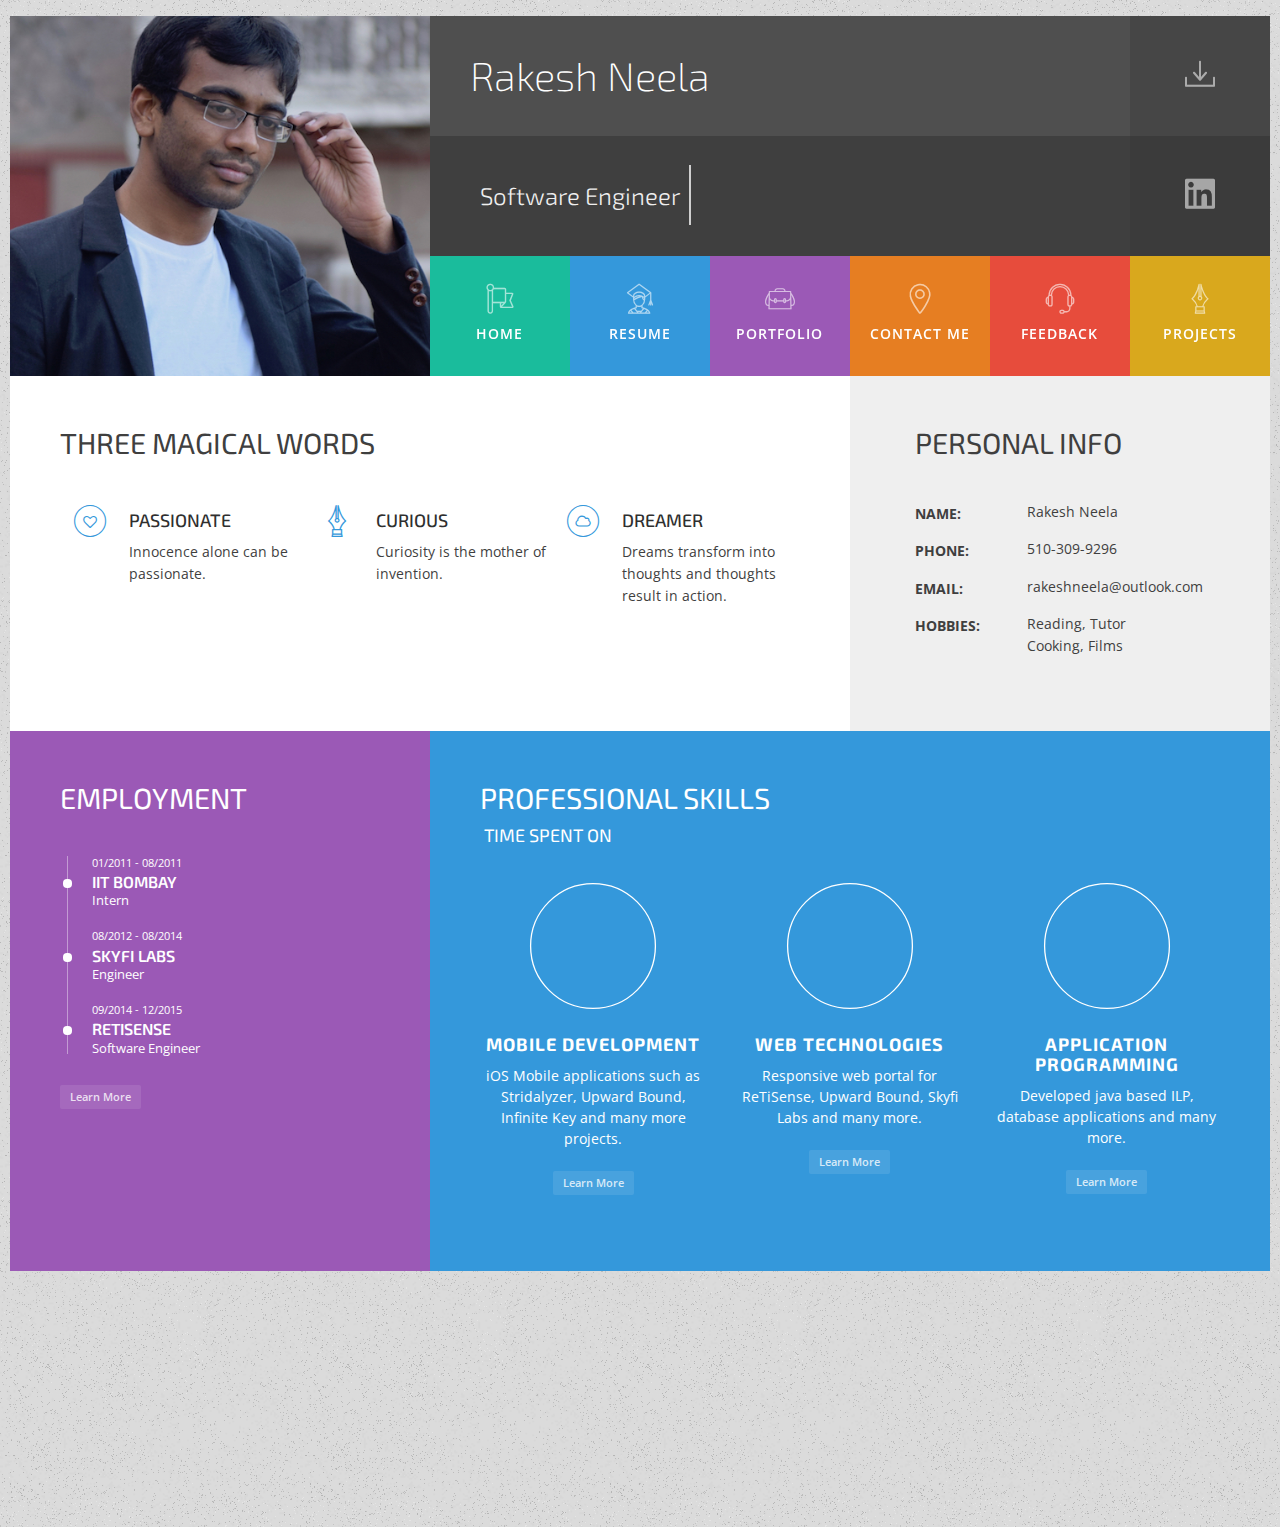
==== commit 2aa2efa3: "Fixed Maps Callback 1" ====
--- a/index.html
+++ b/index.html
@@ -269,6 +269,9 @@
               data-animation-distance="200px">
             <div class="padding-50 flex-panel">
                <h3 class="font-accident-two-normal uppercase title">Professional skills</h3>
+                <h4 class="font-accident-two-normal uppercase title">
+                 &nbsp;Time Spent on
+                </h4>
                <div class="dividewhite1"></div>
                <div class="row">
 
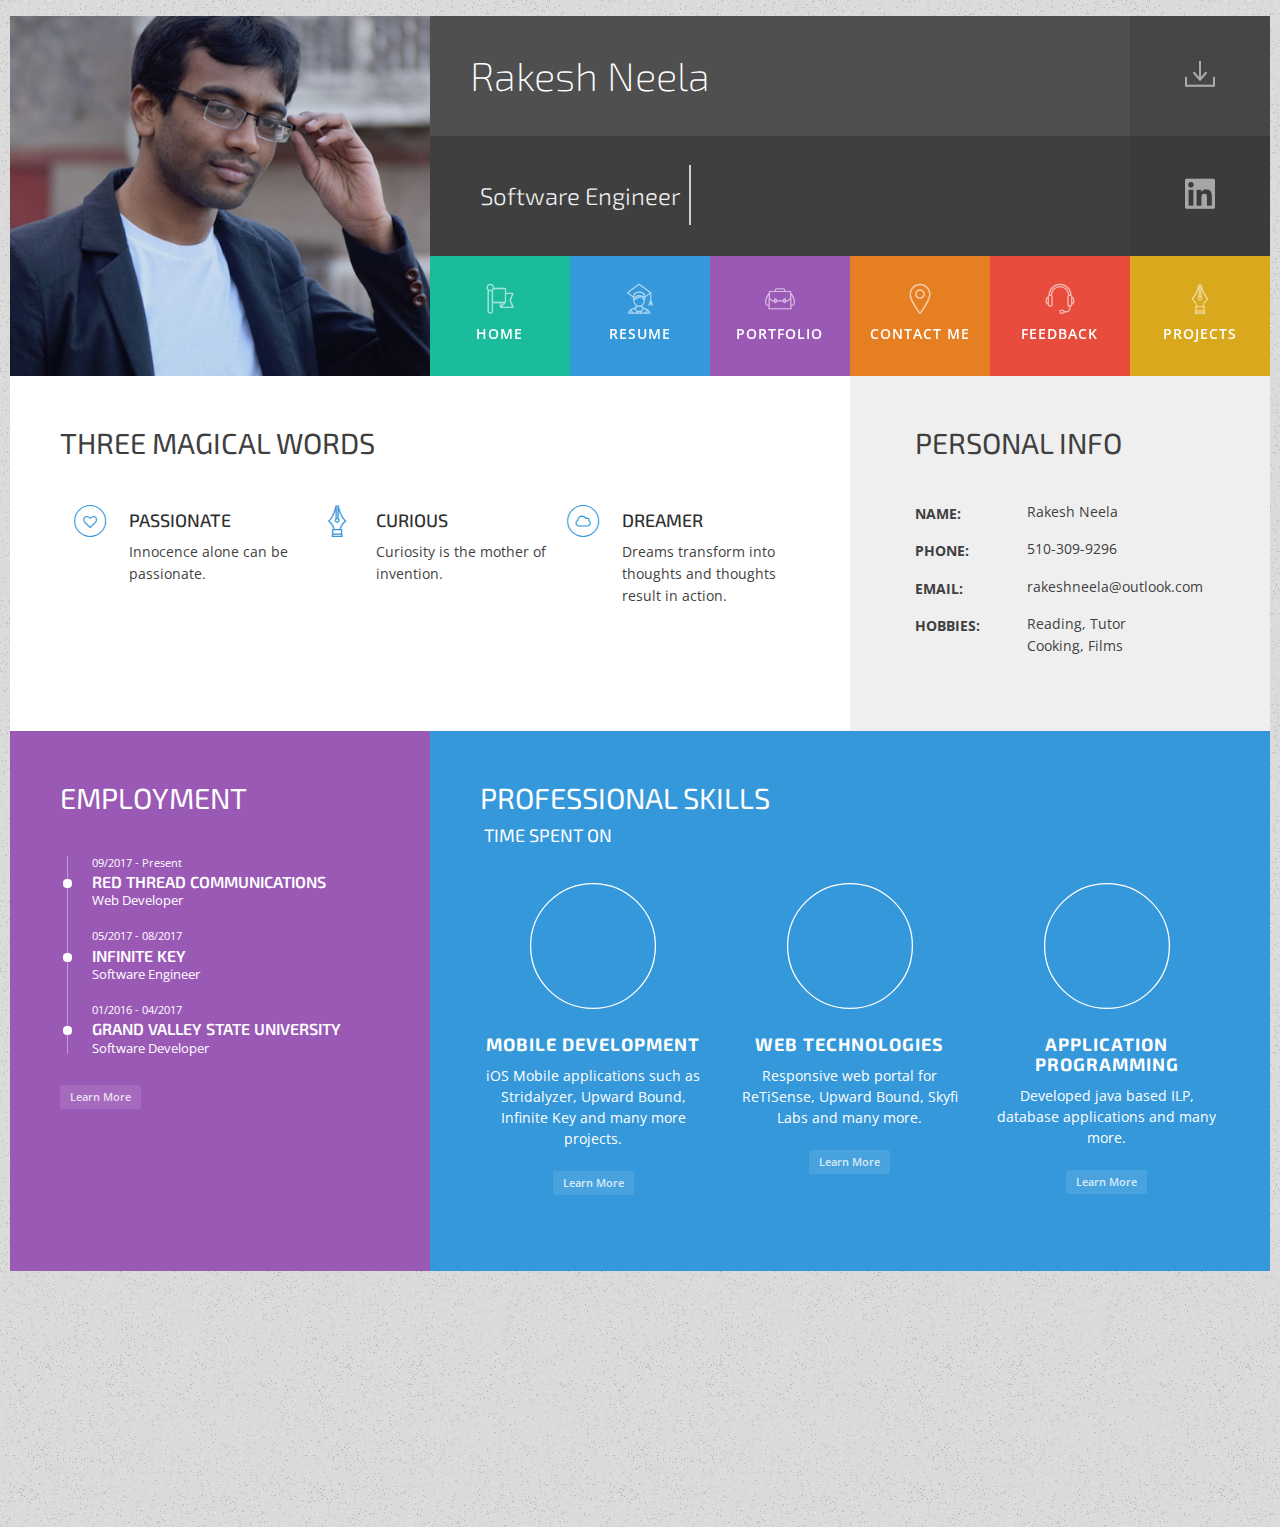
==== commit 571ed04a: "Updated Website with spacings" ====
--- a/index.html
+++ b/index.html
@@ -231,31 +231,31 @@
                <div class="dividewhite4"></div>
                <div class="experience">
                   <ul class="">
-                     <li class="date">01/2011 - 08/2011</li>
+                     <li class="date">09/2017 - Present</li>
                      <li class="company uppercase">
                         <a>
-                           IIT Bombay
+                           Red Thread Communications
                         </a>
                      </li>
-                     <li class="position">Intern</li>
+                     <li class="position">Web Developer</li>
                   </ul>
                   <ul class="">
-                     <li class="date">08/2012 - 08/2014</li>
+                     <li class="date">05/2017 - 08/2017</li>
                      <li class="company uppercase">
                         <a>
-                           Skyfi Labs
-                        </a>
-                     </li>
-                     <li class="position">Engineer</li>
-                  </ul>
-                  <ul class="">
-                     <li class="date">09/2014 - 12/2015</li>
-                     <li class="company uppercase">
-                        <a>
-                           ReTiSense
+                           Infinite Key
                         </a>
                      </li>
                      <li class="position">Software Engineer</li>
+                  </ul>
+                  <ul class="">
+                     <li class="date">01/2016 - 04/2017</li>
+                     <li class="company uppercase">
+                        <a>
+                           Grand Valley State University
+                        </a>
+                     </li>
+                     <li class="position">Software Developer</li>
                   </ul>
                </div>
                <a href="resume.html" class="btn btn-wh-trans btn-xs">Learn More</a>
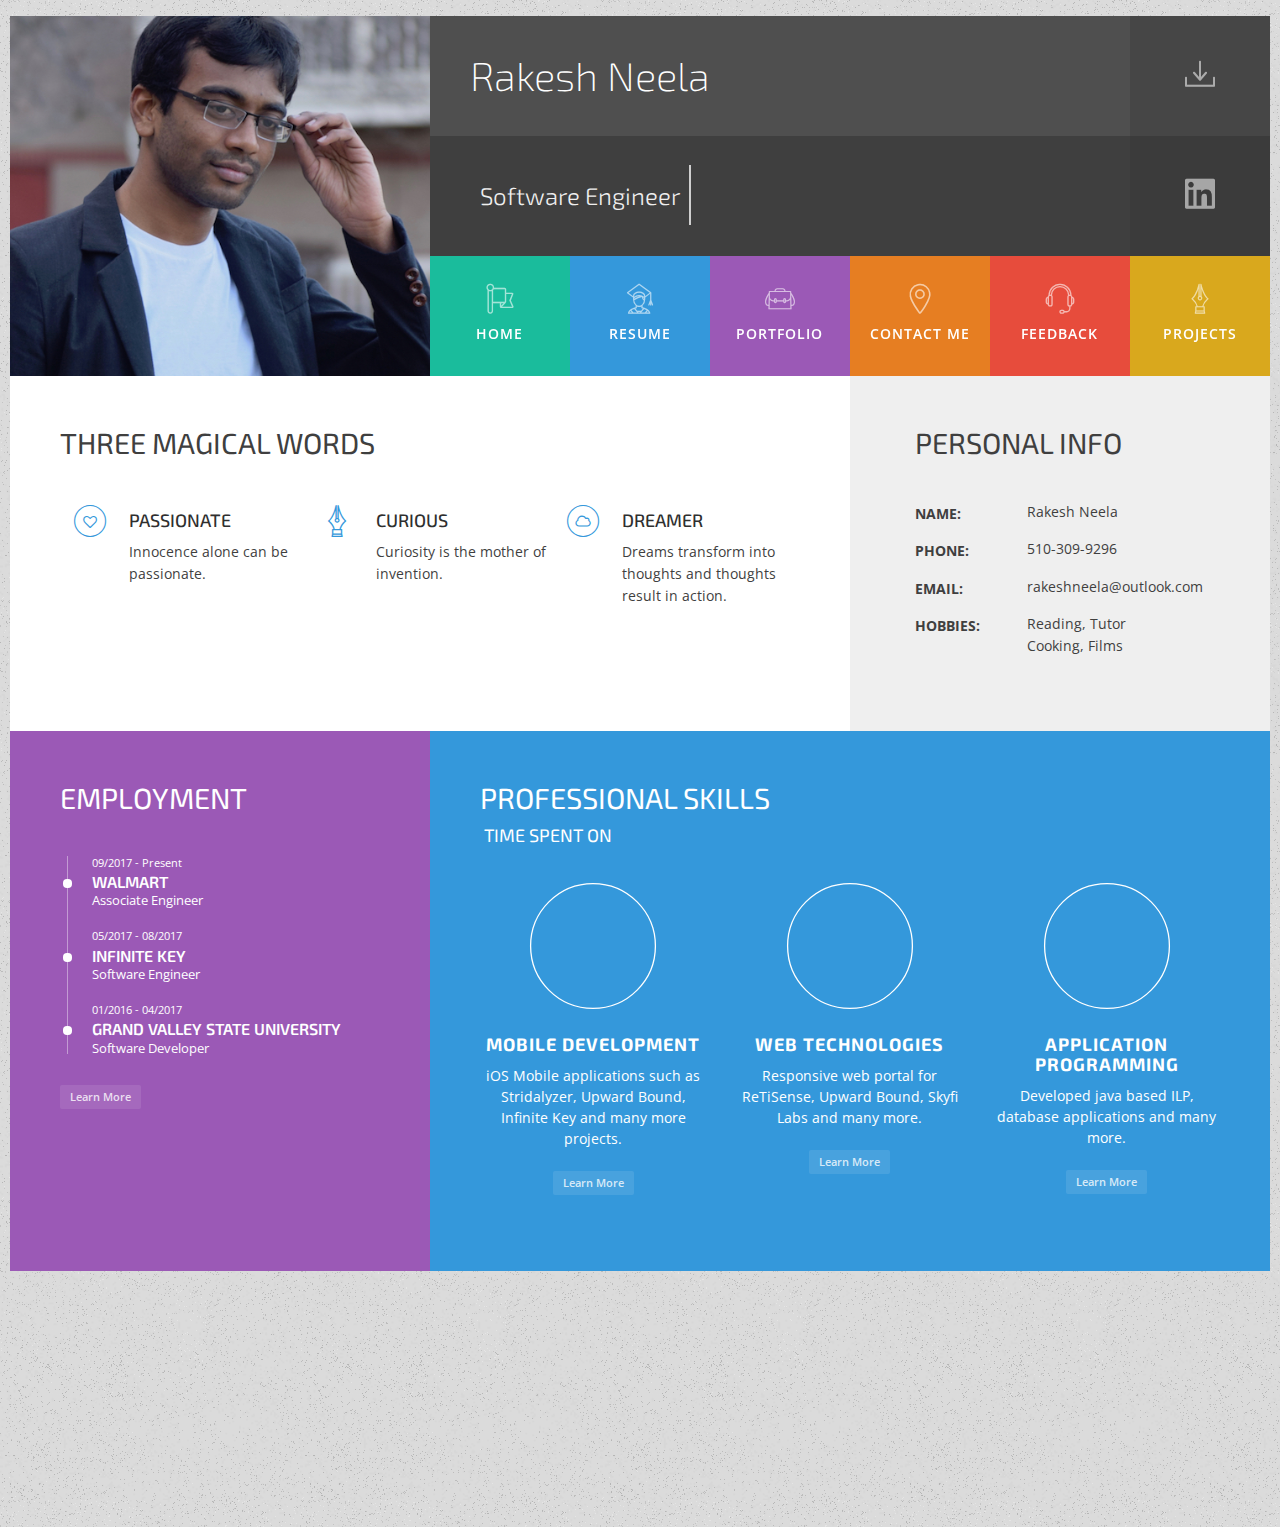
==== commit c5a37f33: "Updated Few details" ====
--- a/index.html
+++ b/index.html
@@ -234,10 +234,10 @@
                      <li class="date">09/2017 - Present</li>
                      <li class="company uppercase">
                         <a>
-                           Red Thread Communications
+                           Walmart
                         </a>
                      </li>
-                     <li class="position">Web Developer</li>
+                     <li class="position">Associate Engineer</li>
                   </ul>
                   <ul class="">
                      <li class="date">05/2017 - 08/2017</li>
@@ -255,7 +255,7 @@
                            Grand Valley State University
                         </a>
                      </li>
-                     <li class="position">Software Developer</li>
+                     <li class="position">Software Developer </li>
                   </ul>
                </div>
                <a href="resume.html" class="btn btn-wh-trans btn-xs">Learn More</a>
@@ -351,9 +351,19 @@
         data-animation-distance="50px">
    <div class="container-fluid nopadding">
       <div class="row">
-    <div class="col-sm-4">
-          </div>
-          <div class="col-sm-4">
+          <div class="col-sm-3"></div>
+         
+          <div class="col-sm-3 cv-link"><center>
+            <h5 class="font-accident-two-bold uppercase">Download cv</h5>
+            <div class="dividewhite1"></div>
+            <a href="Rakesh-Resume.pdf"><i class="fa fa-long-arrow-down" aria-hidden="true"></i>Rakesh Resume</a>
+
+            <div class="divider-dynamic"></div>
+              </center>
+         </div>
+           
+          
+          <div class="col-sm-3">
             <center>
             <h5 class="font-accident-two-bold uppercase">Follow me</h5>
             <div class="follow">
@@ -365,11 +375,12 @@
                </ul>
             </div>
             <div class="divider-dynamic"></div>
-                </center>
-         </div>
-      
-          <div class="col-sm-4">
+            </center>
+         </div>
+
+          <div class="col-sm-3">
           </div>
+         
        </div>
       <div class="dividewhite1"></div>
       <div class="row">
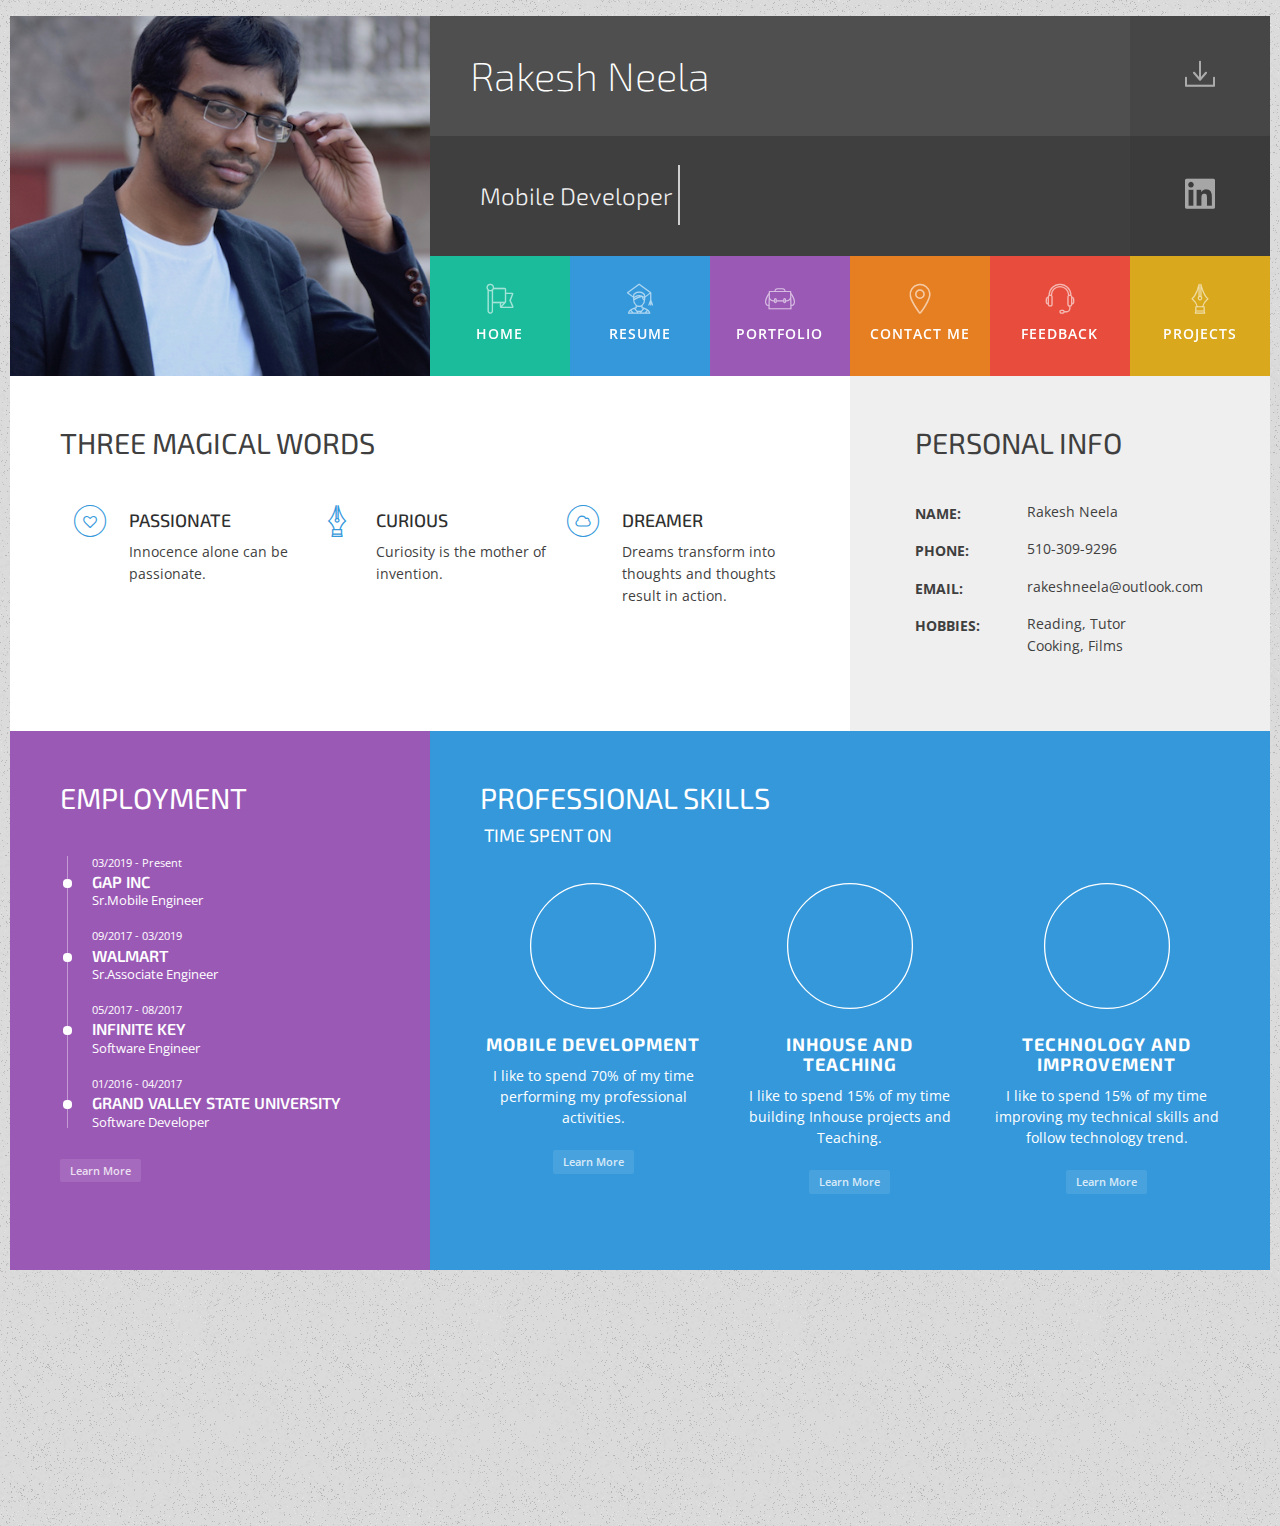
==== commit 5acebeba: "Updated Resume and job position" ====
--- a/index.html
+++ b/index.html
@@ -60,8 +60,8 @@
                      <h2 class="cd-headline clip is-full-width font-accident-two-light">
                        <!-- <span>Experienced </span> -->
                         <span class="cd-words-wrapper">
-                           <b class="is-visible">&nbsp;&nbsp;Software Engineer</b>
-                           <b>&nbsp;&nbsp;iOS Developer</b>
+                           <b class="is-visible">&nbsp;&nbsp;Mobile Developer</b>
+                           <b>&nbsp;&nbsp;Software Engineer</b>
                            <b>&nbsp;&nbsp;Web Developer</b>
                         </span>
                      </h2>
@@ -231,13 +231,22 @@
                <div class="dividewhite4"></div>
                <div class="experience">
                   <ul class="">
-                     <li class="date">09/2017 - Present</li>
+                     <li class="date">03/2019 - Present</li>
+                     <li class="company uppercase">
+                        <a>
+                           GAP Inc
+                        </a>
+                     </li>
+                     <li class="position">Sr.Mobile Engineer</li>
+                  </ul>
+                   <ul class="">
+                     <li class="date">09/2017 - 03/2019</li>
                      <li class="company uppercase">
                         <a>
                            Walmart
                         </a>
                      </li>
-                     <li class="position">Associate Engineer</li>
+                     <li class="position">Sr.Associate Engineer</li>
                   </ul>
                   <ul class="">
                      <li class="date">05/2017 - 08/2017</li>
@@ -283,11 +292,11 @@
                              data-progressbar-trailcolor="#fff"
                              data-progressbar-to='{"color": "#51f2ec", "width": 4}'
                              data-progressbar-from='{"color": "#3498db", "width": 4}'
-                             data-progressbar-value="0.75">
+                             data-progressbar-value="0.70">
                         </div>
                         <h4 class="font-accident-two-bold uppercase">Mobile Development</h4>
                         <p class="font-regular-normal">
-                           iOS Mobile applications such as Stridalyzer, Upward Bound, Infinite Key and many more projects. 
+                            I like to spend 70% of my time performing my professional activities.
                         </p>
                         <a href="resume.html" class="btn btn-wh-trans btn-xs">Learn More</a>
                      </div>
@@ -304,11 +313,11 @@
                              data-progressbar-trailcolor="#fff"
                              data-progressbar-to='{"color": "#ffd200", "width": 4}'
                              data-progressbar-from='{"color": "#3498db", "width": 4}'
-                             data-progressbar-value="0.90">
-                        </div>
-                        <h4 class="font-accident-two-bold uppercase">Web Technologies</h4>
+                             data-progressbar-value="0.30">
+                        </div>
+                        <h4 class="font-accident-two-bold uppercase">Inhouse and Teaching</h4>
                         <p class="font-regular-normal">
-                            Responsive web portal for ReTiSense, Upward Bound, Skyfi Labs and many more.  
+                            I like to spend 15% of my time building Inhouse projects and Teaching.  
                         </p>
                         <a href="resume.html" class="btn btn-wh-trans btn-xs">Learn More</a>
                      </div>
@@ -323,11 +332,11 @@
                              data-progressbar-trailcolor="#fff"
                              data-progressbar-to='{"color": "#F09C88", "width": 4}'
                              data-progressbar-from='{"color": "#3498db", "width": 4}'
-                             data-progressbar-value="0.65">
-                        </div>
-                        <h4 class="font-accident-two-bold uppercase">Application Programming</h4>
+                             data-progressbar-value="0.30">
+                        </div>
+                        <h4 class="font-accident-two-bold uppercase">Technology and Improvement</h4>
                         <p class="font-regular-normal">
-                           Developed java based ILP, database applications and many more. 
+                           I like to spend 15% of my time improving my technical skills and follow technology trend.  
                         </p>
                         <a href="resume.html" class="btn btn-wh-trans btn-xs">Learn More</a>
                      </div>
